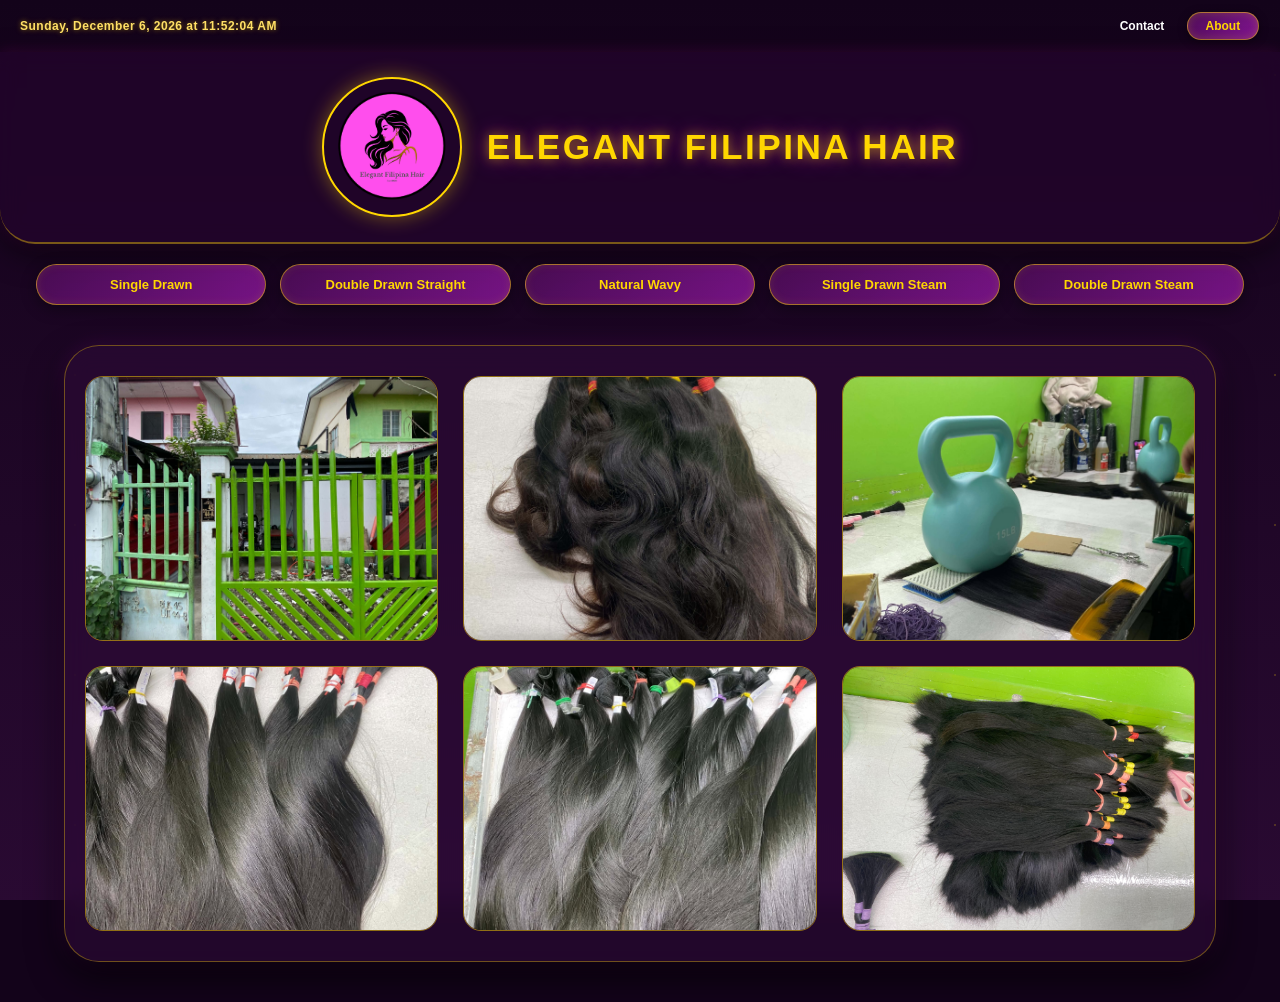
==== index.html @ 9aca4027 "Update index.html" ====
<!DOCTYPE html>
<html lang="en">
  <head>
    <meta charset="UTF-8" />
    <meta name="viewport" content="width=device-width, initial-scale=1.0" />
    <title>Elegant Filipina Hair</title>
    <link rel="stylesheet" href="styles.css" />
    <link rel="stylesheet" href="https://cdnjs.cloudflare.com/ajax/libs/font-awesome/6.4.0/css/all.min.css" />
    <style type="text/css" media="all">
      * {
        margin: 0;
        padding: 0;
        box-sizing: border-box;
        font-family: sans-serif;
      }

      body {
        min-height: 100vh;
        background-color: #13031a;
        background-image: 
          radial-gradient(circle, rgba(255, 215, 0, 0.2) 1px, transparent 1px),
          radial-gradient(circle, rgba(255, 223, 0, 0.15) 2px, transparent 2px),
          linear-gradient(to bottom, rgba(19, 3, 26, 0.75), rgba(45, 11, 54, 0.85)),
          url("https://media.istockphoto.com/id/1343345953/vector/gold-glitter-confetti-falling-abstract-golden-sparkle-rain-shiny-magic-dust-on-floor.jpg?s=612x612&w=0&k=20&c=NdK5evSVjkw7LlAyKGWYsuBdF-tOpAIpF3FejCgf05k=");
        background-size: 150px 150px, 250px 250px, 100% 100%, cover;
        background-position: 0 0, 0 0, center center, center center;
        background-repeat: repeat, repeat, no-repeat, no-repeat;
        background-attachment: fixed;
        animation: starfall 20s linear infinite;
        color: #ffffff;
      }

      @keyframes starfall {
        0% {
          background-position: 0 0, 0 0, center center, center center;
        }
        100% {
          background-position: 0 500px, 0 1000px, center center, center center;
        }
      }

      .topBar {
        display: flex;
        justify-content: space-between;
        align-items: center;
        padding: 12px 20px;
      }

      .topRightActions {
        display: flex;
        align-items: center;
        gap: 15px;
      }

      .time {
        font-family: sans-serif;
        font-size: 12px;
        color: #ffe066;
        font-weight: 600;
        letter-spacing: 0.5px;
        text-shadow: 0 0 5px rgba(255, 215, 0, 0.5);
      }

      .contact-btn {
        background: transparent;
        border: none;
        color: #ffffff;
        font-size: 12px;
        font-weight: 600;
        cursor: pointer;
        padding: 6px 8px;
        transition: color 0.3s ease, transform 0.2s ease;
      }

      .contact-btn:hover {
        color: #ffd700;
        transform: translateY(-1px);
      }

      .contact-btn:active {
        transform: scale(0.95);
      }

      .about-btn {
        background: linear-gradient(135deg, rgba(88, 14, 99, 0.85), rgba(168, 28, 186, 0.75));
        color: #ffd700;
        border: 1px solid rgba(255, 215, 0, 0.5);
        padding: 6px 18px;
        border-radius: 20px;
        font-size: 12px;
        font-weight: 600;
        cursor: pointer;
        backdrop-filter: blur(6px);
        -webkit-backdrop-filter: blur(6px);
        box-shadow: 0 2px 10px rgba(0, 0, 0, 0.4), inset 0 0 8px rgba(255, 215, 0, 0.2);
        transition: all 0.3s ease;
      }

      .about-btn:hover {
        background: linear-gradient(135deg, rgba(140, 20, 158, 0.95), rgba(212, 35, 232, 0.95));
        border-color: #ffe066;
        transform: translateY(-2px);
        box-shadow: 0 4px 15px rgba(255, 215, 0, 0.5);
      }

      .about-btn:active {
        transform: scale(0.95);
      }

      .headerCont {
        background: rgba(35, 5, 45, 0.75);
        backdrop-filter: blur(10px);
        -webkit-backdrop-filter: blur(10px);
        border-bottom: 2px solid rgba(255, 215, 0, 0.4);
        padding: 25px 20px;
        border-radius: 0px 0px 35px 35px;
        display: flex;
        flex-direction: row;
        align-items: center;
        justify-content: center;
        gap: 25px;
        box-shadow: 0 10px 30px rgba(0, 0, 0, 0.6), 0 0 15px rgba(212, 24, 181, 0.2);
      }

      .headerCont h1 {
        color: #ffd700;
        font-size: 2.2rem;
        letter-spacing: 2.5px;
        text-shadow: 0 0 12px rgba(255, 215, 0, 0.6), 0 0 25px rgba(237, 9, 250, 0.4);
      }

      .headerCont img {
        border-radius: 50%;
        width: 140px;
        height: 140px;
        object-fit: cover;
        flex-shrink: 0;
        border: 2px solid #ffd700;
        box-shadow: 0 0 20px rgba(255, 215, 0, 0.4);
      }

      .category {
        display: flex;
        flex-direction: row;
        justify-content: center;
        flex-wrap: wrap;
        padding: 20px 10px;
        gap: 14px;
      }

      .category p {
        color: #ffd700;
        border-radius: 25px;
        text-align: center;
        width: 18vw;
        min-width: 160px;
        font-size: 13px;
        font-weight: 600;
        padding: 12px 15px;
        background: linear-gradient(135deg, rgba(88, 14, 99, 0.75), rgba(168, 28, 186, 0.65));
        backdrop-filter: blur(8px);
        -webkit-backdrop-filter: blur(8px);
        border: 1px solid rgba(255, 215, 0, 0.5);
        box-shadow: 0 4px 15px rgba(0, 0, 0, 0.4), inset 0 0 10px rgba(255, 215, 0, 0.1);
        transition: all 0.3s ease;
        user-select: none;
      }

      .category p:hover {
        cursor: pointer;
        background: linear-gradient(135deg, rgba(140, 20, 158, 0.85), rgba(212, 35, 232, 0.85));
        border-color: #ffe066;
        transform: translateY(-3px);
        box-shadow: 0 6px 22px rgba(255, 215, 0, 0.5), 0 0 15px rgba(212, 24, 181, 0.5);
      }

      .category p:active {
        transform: scale(0.96);
      }

      .container {
        background: rgba(45, 10, 55, 0.6);
        backdrop-filter: blur(12px);
        -webkit-backdrop-filter: blur(12px);
        border: 1.5px solid rgba(255, 215, 0, 0.35);
        padding: 30px 20px;
        border-radius: 35px;
        margin: 20px auto 40px auto;
        width: 90%;
        max-width: 1200px;
        display: grid;
        grid-template-columns: repeat(auto-fit, minmax(280px, 1fr));
        gap: 25px;
        justify-items: center;
        box-shadow: 0 15px 35px rgba(0, 0, 0, 0.7), 0 0 20px rgba(168, 28, 186, 0.2);
      }

      .container img {
        border: 1.5px solid rgba(255, 215, 0, 0.5);
        width: 100%;
        height: 100%;
        aspect-ratio: 4 / 3;
        object-fit: cover;
        border-radius: 18px;
        cursor: pointer;
        transition: transform 0.3s ease, box-shadow 0.3s ease, border-color 0.3s ease;
      }

      .container img:hover {
        transform: scale(1.03);
        border-color: #ffd700;
        box-shadow: 0 8px 25px rgba(255, 215, 0, 0.4), 0 0 15px rgba(237, 9, 250, 0.3);
      }

      .modal-overlay {
        position: fixed;
        top: 0;
        left: 0;
        width: 100vw;
        height: 100vh;
        background-color: rgba(0, 0, 0, 0.85);
        display: flex;
        justify-content: center;
        align-items: center;
        opacity: 0;
        visibility: hidden;
        transition: opacity 0.3s ease, visibility 0.3s ease;
        z-index: 1000;
        backdrop-filter: blur(6px);
      }

      .modal-overlay.active {
        opacity: 1;
        visibility: visible;
      }

      .modal-image {
        max-width: 60vw;
        max-height: 60vh;
        aspect-ratio: 4 / 3;
        object-fit: cover;
        border-radius: 20px;
        border: 2px solid #ffd700;
        box-shadow: 0 0 30px rgba(255, 215, 0, 0.6), 0 0 50px rgba(237, 9, 250, 0.4);
        transform: scale(0.8);
        transition: transform 0.3s ease;
        display: none;
      }

      .modal-overlay.active .modal-image {
        transform: scale(1);
      }

      /* Horizontal Slider Container Styles */
      .modal-slider-wrapper {
        display: none;
        flex-direction: column;
        align-items: center;
        width: 85vw;
        max-width: 850px;
        position: relative;
      }

      .slider-title {
        color: #ffd700;
        font-size: 1.5rem;
        margin-bottom: 15px;
        text-shadow: 0 0 10px rgba(255, 215, 0, 0.5);
      }

      .slider-main {
        position: relative;
        width: 100%;
        display: flex;
        align-items: center;
        justify-content: center;
      }

      .slider-track-container {
        width: 100%;
        overflow: hidden;
        border-radius: 20px;
        border: 2px solid #ffd700;
        box-shadow: 0 0 30px rgba(255, 215, 0, 0.4), 0 0 50px rgba(237, 9, 250, 0.3);
        background: rgba(20, 5, 25, 0.9);
      }

      .slider-track {
        display: flex;
        transition: transform 0.4s ease-in-out;
      }

      .slider-slide {
        min-width: 100%;
        display: flex;
        justify-content: center;
        align-items: center;
        position: relative;
      }

      .slider-slide img {
        width: 100%;
        height: 55vh;
        max-height: 500px;
        object-fit: cover;
      }

      .no-images-msg {
        padding: 60px 20px;
        color: #ffe066;
        font-size: 16px;
        text-align: center;
        width: 100%;
      }

      .nav-btn {
        position: absolute;
        top: 50%;
        transform: translateY(-50%);
        background: rgba(45, 10, 55, 0.85);
        color: #ffd700;
        border: 1.5px solid #ffd700;
        width: 45px;
        height: 45px;
        border-radius: 50%;
        cursor: pointer;
        display: flex;
        align-items: center;
        justify-content: center;
        font-size: 18px;
        z-index: 10;
        box-shadow: 0 0 15px rgba(0, 0, 0, 0.6);
        transition: all 0.3s ease;
      }

      .nav-btn:hover {
        background: rgba(212, 35, 232, 0.9);
        color: #ffffff;
        scale: 1.1;
        box-shadow: 0 0 20px rgba(255, 215, 0, 0.6);
      }

      .nav-btn.prev {
        left: -22px;
      }

      .nav-btn.next {
        right: -22px;
      }

      .slider-pagination {
        display: flex;
        gap: 8px;
        margin-top: 15px;
      }

      .dot {
        width: 10px;
        height: 10px;
        border-radius: 50%;
        background: rgba(255, 255, 255, 0.3);
        border: 1px solid #ffd700;
        cursor: pointer;
        transition: all 0.3s ease;
      }

      .dot.active {
        background: #ffd700;
        width: 25px;
        border-radius: 10px;
        box-shadow: 0 0 8px #ffd700;
      }

      .modal-about-content {
        background: rgba(45, 10, 55, 0.9);
        border: 2px solid #ffd700;
        border-radius: 25px;
        padding: 35px 40px;
        max-width: 500px;
        width: 85%;
        text-align: center;
        color: #ffffff;
        box-shadow: 0 0 30px rgba(255, 215, 0, 0.6), 0 0 50px rgba(237, 9, 250, 0.4);
        display: none;
        backdrop-filter: blur(10px);
        transform: scale(0.9);
        transition: transform 0.3s ease;
      }

      .modal-overlay.active .modal-about-content {
        transform: scale(1);
      }

      .modal-about-content h2 {
        color: #ffd700;
        margin-bottom: 15px;
        letter-spacing: 1.5px;
      }

      .modal-about-content p {
        color: #f3e5f5;
        font-size: 15px;
        line-height: 1.6;
      }

      .modal-contact-content {
        background: rgba(45, 10, 55, 0.9);
        border: 2px solid #ffd700;
        border-radius: 25px;
        padding: 35px 40px;
        max-width: 450px;
        width: 85%;
        text-align: center;
        color: #ffffff;
        box-shadow: 0 0 30px rgba(255, 215, 0, 0.6), 0 0 50px rgba(237, 9, 250, 0.4);
        display: none;
        backdrop-filter: blur(10px);
        transform: scale(0.9);
        transition: transform 0.3s ease;
      }

      .modal-overlay.active .modal-contact-content {
        transform: scale(1);
      }

      .modal-contact-content h2 {
        color: #ffd700;
        margin-bottom: 25px;
        letter-spacing: 1.5px;
      }

      .contact-links {
        display: flex;
        flex-direction: column;
        gap: 18px;
      }

      .contact-links a {
        color: #ffffff;
        text-decoration: none;
        font-size: 16px;
        display: flex;
        align-items: center;
        justify-content: flex-start;
        gap: 15px;
        padding: 10px 15px;
        border-radius: 12px;
        transition: background-color 0.3s ease, color 0.3s ease;
      }

      .contact-links a:hover {
        background: rgba(255, 215, 0, 0.15);
        color: #ffd700;
      }

      .contact-links a i {
        font-size: 20px;
        width: 25px;
        text-align: center;
        color: #ffffff;
        transition: color 0.3s ease;
      }

      .contact-links a:hover i {
        color: #ffd700;
      }

      @media screen and (max-width: 768px) {
        .headerCont {
          flex-direction: column;
          text-align: center;
          gap: 12px;
          border-radius: 0 0 25px 25px;
        }
        .headerCont h1 {
          font-size: 1.6rem;
        }
        .headerCont img {
          width: 110px;
          height: 110px;
        }
        .category p {
          width: 42vw;
        }
        .container {
          width: 95%;
          padding: 18px;
          grid-template-columns: repeat(auto-fit, minmax(220px, 1fr));
          gap: 15px;
        }
        .modal-image {
          max-width: 80vw;
          max-height: 50vh;
        }
        .nav-btn.prev {
          left: 5px;
        }
        .nav-btn.next {
          right: 5px;
        }
        .slider-slide img {
          height: 45vh;
        }
      }

      @media screen and (max-width: 480px) {
        .topBar {
          flex-direction: column;
          gap: 8px;
        }
        .headerCont h1 {
          font-size: 1.3rem;
        }
        .category p {
          width: 90vw;
          font-size: 14px;
        }
        .container {
          grid-template-columns: 1fr;
        }
      }
    </style>
  </head>
  <body>
    <div>
      <div class="topBar">
        <p class="time" id="currentTime"></p>
        <div class="topRightActions">
          <button class="contact-btn" id="contactBtn">Contact</button>
          <button class="about-btn" id="aboutBtn">About</button>
        </div>
      </div>

      <div class="headerCont">
        <img src="logo.png" alt="Logo" />
        <h1 class="title">ELEGANT FILIPINA HAIR</h1>
      </div>

      <div>
        <div class="category">
          <p data-category="Single Drawn">Single Drawn</p>
          <p data-category="Double Drawn Straight">Double Drawn Straight</p>
          <p data-category="Natural Wavy">Natural Wavy</p>
          <p data-category="Single Drawn Steam">Single Drawn Steam</p>
          <p data-category="Double Drawn Steam">Double Drawn Steam</p>
        </div>
      </div>

      <div class="container">
        <img src="store.jpg" alt="Store Front" />
        <img src="hair1.jpg" alt="Hair Style 1" />
        <img src="hair2.jpg" alt="Hair Style 2" />
        <img src="hair3.jpg" alt="Hair Style 3" />
        <img src="hair4.jpg" alt="Hair Style 4" />
        <img src="hair5.jpg" alt="Hair Style 5" />
      </div>
    </div>

    <div class="modal-overlay" id="customModal">
      <img src="" alt="Enlarged view" class="modal-image" id="modalImg" />

      <!-- Horizontal Image Slider -->
      <div class="modal-slider-wrapper" id="sliderWrapper">
        <h3 class="slider-title" id="sliderTitle">Category Name</h3>
        <div class="slider-main">
          <button class="nav-btn prev" id="prevBtn"><i class="fa-solid fa-chevron-left"></i></button>
          <div class="slider-track-container">
            <div class="slider-track" id="sliderTrack"></div>
          </div>
          <button class="nav-btn next" id="nextBtn"><i class="fa-solid fa-chevron-right"></i></button>
        </div>
        <div class="slider-pagination" id="sliderPagination"></div>
      </div>

      <div class="modal-about-content" id="aboutModalContent">
        <h2>About Us</h2>
        <p>We are one of the high-quality suppliers of human hair. Specializing in hair wefting, Hair Bundle Processing, etc. (Website still under development!)</p>
      </div>

      <div class="modal-contact-content" id="contactModalContent">
        <h2>Contact Us</h2>
        <div class="contact-links">
          <a href="#" id="phoneLink"><i class="fa-solid fa-phone"></i>+63 955 025 9861</a>
          <a href="https://www.facebook.com/profile.php?id=61591508234730"><i class="fa-brands fa-facebook"></i>Facebook</a>
          <a href="https://www.instagram.com/filipinahair/"><i class="fa-brands fa-instagram"></i>Instagram</a>
          <a href="#"><i class="fa-brands fa-whatsapp"></i>WhatsApp</a>
        </div>
      </div>
    </div>

    <script>
      function showTime() {
        const now = new Date();
        document.getElementById('currentTime').innerHTML = now.toLocaleString('en-US', {
          timeZone: 'Asia/Manila',
          dateStyle: 'full',
          timeStyle: 'medium'
        });
      }
      showTime();
      setInterval(showTime, 1000);

      // =========================================================
      // ADD YOUR IMAGE URLS OR PATHS IN THESE ARRAYS WHEN READY:
      // Example:
      // "Single Drawn": ["image1.jpg", "image2.jpg", "image3.jpg"],
      // =========================================================
      const categoryGallery = {
        "Single Drawn": [
          "wefted1.png"
        ],
        "Double Drawn Straight": [
          // Add up to 10 image paths here
        ],
        "Natural Wavy": [
          // Add up to 10 image paths here
        ],
        "Single Drawn Steam": [
          // Add up to 10 image paths here
        ],
        "Double Drawn Steam": [
          // Add up to 10 image paths here
        ]
      };

      let currentSlideIndex = 0;
      let totalSlides = 0;

      const galleryImages = document.querySelectorAll('.container img');
      const categoryButtons = document.querySelectorAll('.category p');
      const aboutBtn = document.getElementById('aboutBtn');
      const contactBtn = document.getElementById('contactBtn');
      
      const customModal = document.getElementById('customModal');
      const modalImg = document.getElementById('modalImg');
      const sliderWrapper = document.getElementById('sliderWrapper');
      const sliderTrack = document.getElementById('sliderTrack');
      const sliderTitle = document.getElementById('sliderTitle');
      const sliderPagination = document.getElementById('sliderPagination');
      const prevBtn = document.getElementById('prevBtn');
      const nextBtn = document.getElementById('nextBtn');
      const aboutModalContent = document.getElementById('aboutModalContent');
      const contactModalContent = document.getElementById('contactModalContent');

      function hideAllModalViews() {
        modalImg.style.display = 'none';
        sliderWrapper.style.display = 'none';
        aboutModalContent.style.display = 'none';
        contactModalContent.style.display = 'none';
      }

      // Category Click -> Open Horizontal Slider
      categoryButtons.forEach((btn) => {
        btn.addEventListener('click', () => {
          const categoryName = btn.getAttribute('data-category') || btn.textContent.trim();
          const images = categoryGallery[categoryName] || [];

          hideAllModalViews();
          sliderTitle.textContent = categoryName;
          
          sliderTrack.innerHTML = '';
          sliderPagination.innerHTML = '';
          currentSlideIndex = 0;
          totalSlides = images.length;

          if (totalSlides === 0) {
            // Hide navigation buttons if there are no images
            prevBtn.style.display = 'none';
            nextBtn.style.display = 'none';
            sliderTrack.innerHTML = `<div class="no-images-msg">No images added to this category yet.</div>`;
          } else {
            // Show navigation buttons
            prevBtn.style.display = 'flex';
            nextBtn.style.display = 'flex';

            images.forEach((imgSrc, index) => {
              const slide = document.createElement('div');
              slide.className = 'slider-slide';
              slide.innerHTML = `<img src="${imgSrc}" alt="${categoryName} Image ${index + 1}" />`;
              sliderTrack.appendChild(slide);

              const dot = document.createElement('span');
              dot.className = `dot ${index === 0 ? 'active' : ''}`;
              dot.addEventListener('click', () => goToSlide(index));
              sliderPagination.appendChild(dot);
            });
          }

          updateSlidePosition();
          sliderWrapper.style.display = 'flex';
          customModal.classList.add('active');
        });
      });

      function updateSlidePosition() {
        if (totalSlides > 0) {
          sliderTrack.style.transform = `translateX(-${currentSlideIndex * 100}%)`;
          const dots = sliderPagination.querySelectorAll('.dot');
          dots.forEach((dot, index) => {
            dot.classList.toggle('active', index === currentSlideIndex);
          });
        } else {
          sliderTrack.style.transform = 'none';
        }
      }

      function goToSlide(index) {
        currentSlideIndex = index;
        updateSlidePosition();
      }

      prevBtn.addEventListener('click', (e) => {
        e.stopPropagation();
        if (totalSlides <= 1) return;
        currentSlideIndex = (currentSlideIndex - 1 + totalSlides) % totalSlides;
        updateSlidePosition();
      });

      nextBtn.addEventListener('click', (e) => {
        e.stopPropagation();
        if (totalSlides <= 1) return;
        currentSlideIndex = (currentSlideIndex + 1) % totalSlides;
        updateSlidePosition();
      });

      // Gallery Standalone Images Click
      galleryImages.forEach((img) => {
        img.addEventListener('click', () => {
          hideAllModalViews();
          modalImg.style.display = 'block';
          modalImg.src = img.src;
          modalImg.alt = img.alt;
          customModal.classList.add('active');
        });
      });

      // Navigation Header Buttons
      aboutBtn.addEventListener('click', () => {
        hideAllModalViews();
        aboutModalContent.style.display = 'block';
        customModal.classList.add('active');
      });

      contactBtn.addEventListener('click', () => {
        hideAllModalViews();
        contactModalContent.style.display = 'block';
        customModal.classList.add('active');
      });

      // Close modal on outer overlay click
      customModal.addEventListener('click', (e) => {
        if (e.target === customModal) {
          customModal.classList.remove('active');
        }
      });

      // Keyboard Controls (Esc to close, Left/Right arrows to scroll)
      document.addEventListener('keydown', (e) => {
        if (!customModal.classList.contains('active')) return;

        if (e.key === 'Escape') {
          customModal.classList.remove('active');
        } else if (sliderWrapper.style.display === 'flex' && totalSlides > 1) {
          if (e.key === 'ArrowLeft') {
            currentSlideIndex = (currentSlideIndex - 1 + totalSlides) % totalSlides;
            updateSlidePosition();
          } else if (e.key === 'ArrowRight') {
            currentSlideIndex = (currentSlideIndex + 1) % totalSlides;
            updateSlidePosition();
          }
        }
      });

      // Copy-to-Clipboard functionality
      const phoneLink = document.getElementById('phoneLink');
      if (phoneLink) {
        phoneLink.addEventListener('click', (e) => {
          e.preventDefault();
          const phoneNumber = '+63 955 025 9861';
          
          navigator.clipboard.writeText(phoneNumber).then(() => {
            const icon = phoneLink.querySelector('i');
            const originalIconClass = icon.className;
            icon.className = 'fa-solid fa-check';
            
            let feedback = phoneLink.querySelector('.copy-feedback');
            if (!feedback) {
              feedback = document.createElement('span');
              feedback.className = 'copy-feedback';
              feedback.style.marginLeft = 'auto';
              feedback.style.fontSize = '12px';
              feedback.style.color = '#ffd700';
              feedback.textContent = 'Copied!';
              phoneLink.appendChild(feedback);
            }
            
            setTimeout(() => {
              icon.className = originalIconClass;
              if (feedback) {
                feedback.remove();
              }
            }, 2000);
          }).catch(err => {
            console.error('Failed to copy text: ', err);
          });
        });
      }
    </script>
  </body>
</html>
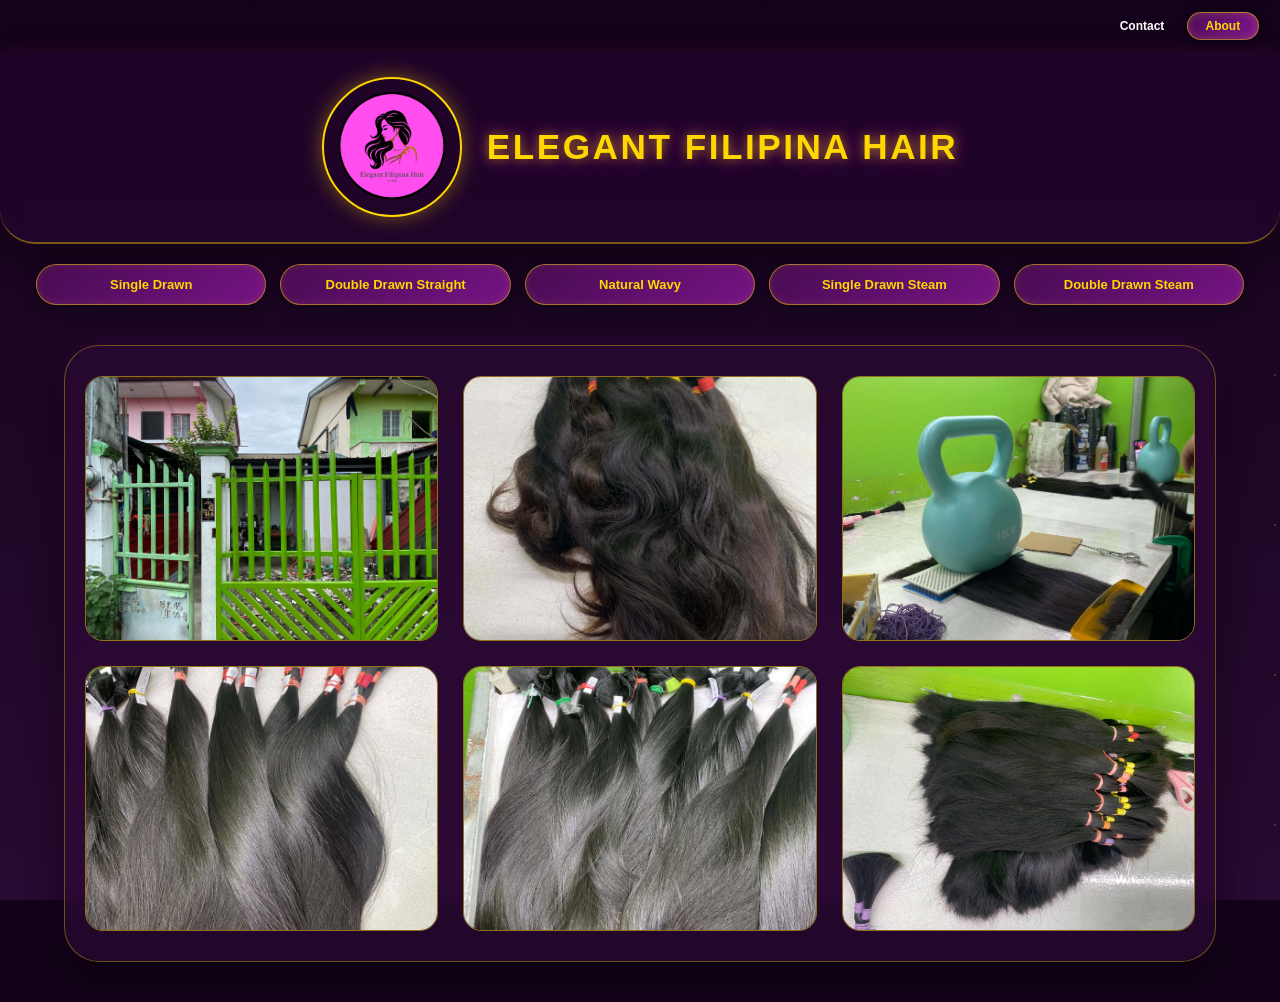
==== commit 2b8dbb52: "Update index.html" ====
--- a/index.html
+++ b/index.html
@@ -559,7 +559,6 @@
     <div class="modal-overlay" id="customModal">
       <img src="" alt="Enlarged view" class="modal-image" id="modalImg" />
 
-      <!-- Horizontal Image Slider -->
       <div class="modal-slider-wrapper" id="sliderWrapper">
         <h3 class="slider-title" id="sliderTitle">Category Name</h3>
         <div class="slider-main">
@@ -588,223 +587,6 @@
       </div>
     </div>
 
-    <script>
-      function showTime() {
-        const now = new Date();
-        document.getElementById('currentTime').innerHTML = now.toLocaleString('en-US', {
-          timeZone: 'Asia/Manila',
-          dateStyle: 'full',
-          timeStyle: 'medium'
-        });
-      }
-      showTime();
-      setInterval(showTime, 1000);
-
-      // =========================================================
-      // ADD YOUR IMAGE URLS OR PATHS IN THESE ARRAYS WHEN READY:
-      // Example:
-      // "Single Drawn": ["image1.jpg", "image2.jpg", "image3.jpg"],
-      // =========================================================
-      const categoryGallery = {
-        "Single Drawn": [
-          "wefted1.png"
-        ],
-        "Double Drawn Straight": [
-          // Add up to 10 image paths here
-        ],
-        "Natural Wavy": [
-          // Add up to 10 image paths here
-        ],
-        "Single Drawn Steam": [
-          // Add up to 10 image paths here
-        ],
-        "Double Drawn Steam": [
-          // Add up to 10 image paths here
-        ]
-      };
-
-      let currentSlideIndex = 0;
-      let totalSlides = 0;
-
-      const galleryImages = document.querySelectorAll('.container img');
-      const categoryButtons = document.querySelectorAll('.category p');
-      const aboutBtn = document.getElementById('aboutBtn');
-      const contactBtn = document.getElementById('contactBtn');
-      
-      const customModal = document.getElementById('customModal');
-      const modalImg = document.getElementById('modalImg');
-      const sliderWrapper = document.getElementById('sliderWrapper');
-      const sliderTrack = document.getElementById('sliderTrack');
-      const sliderTitle = document.getElementById('sliderTitle');
-      const sliderPagination = document.getElementById('sliderPagination');
-      const prevBtn = document.getElementById('prevBtn');
-      const nextBtn = document.getElementById('nextBtn');
-      const aboutModalContent = document.getElementById('aboutModalContent');
-      const contactModalContent = document.getElementById('contactModalContent');
-
-      function hideAllModalViews() {
-        modalImg.style.display = 'none';
-        sliderWrapper.style.display = 'none';
-        aboutModalContent.style.display = 'none';
-        contactModalContent.style.display = 'none';
-      }
-
-      // Category Click -> Open Horizontal Slider
-      categoryButtons.forEach((btn) => {
-        btn.addEventListener('click', () => {
-          const categoryName = btn.getAttribute('data-category') || btn.textContent.trim();
-          const images = categoryGallery[categoryName] || [];
-
-          hideAllModalViews();
-          sliderTitle.textContent = categoryName;
-          
-          sliderTrack.innerHTML = '';
-          sliderPagination.innerHTML = '';
-          currentSlideIndex = 0;
-          totalSlides = images.length;
-
-          if (totalSlides === 0) {
-            // Hide navigation buttons if there are no images
-            prevBtn.style.display = 'none';
-            nextBtn.style.display = 'none';
-            sliderTrack.innerHTML = `<div class="no-images-msg">No images added to this category yet.</div>`;
-          } else {
-            // Show navigation buttons
-            prevBtn.style.display = 'flex';
-            nextBtn.style.display = 'flex';
-
-            images.forEach((imgSrc, index) => {
-              const slide = document.createElement('div');
-              slide.className = 'slider-slide';
-              slide.innerHTML = `<img src="${imgSrc}" alt="${categoryName} Image ${index + 1}" />`;
-              sliderTrack.appendChild(slide);
-
-              const dot = document.createElement('span');
-              dot.className = `dot ${index === 0 ? 'active' : ''}`;
-              dot.addEventListener('click', () => goToSlide(index));
-              sliderPagination.appendChild(dot);
-            });
-          }
-
-          updateSlidePosition();
-          sliderWrapper.style.display = 'flex';
-          customModal.classList.add('active');
-        });
-      });
-
-      function updateSlidePosition() {
-        if (totalSlides > 0) {
-          sliderTrack.style.transform = `translateX(-${currentSlideIndex * 100}%)`;
-          const dots = sliderPagination.querySelectorAll('.dot');
-          dots.forEach((dot, index) => {
-            dot.classList.toggle('active', index === currentSlideIndex);
-          });
-        } else {
-          sliderTrack.style.transform = 'none';
-        }
-      }
-
-      function goToSlide(index) {
-        currentSlideIndex = index;
-        updateSlidePosition();
-      }
-
-      prevBtn.addEventListener('click', (e) => {
-        e.stopPropagation();
-        if (totalSlides <= 1) return;
-        currentSlideIndex = (currentSlideIndex - 1 + totalSlides) % totalSlides;
-        updateSlidePosition();
-      });
-
-      nextBtn.addEventListener('click', (e) => {
-        e.stopPropagation();
-        if (totalSlides <= 1) return;
-        currentSlideIndex = (currentSlideIndex + 1) % totalSlides;
-        updateSlidePosition();
-      });
-
-      // Gallery Standalone Images Click
-      galleryImages.forEach((img) => {
-        img.addEventListener('click', () => {
-          hideAllModalViews();
-          modalImg.style.display = 'block';
-          modalImg.src = img.src;
-          modalImg.alt = img.alt;
-          customModal.classList.add('active');
-        });
-      });
-
-      // Navigation Header Buttons
-      aboutBtn.addEventListener('click', () => {
-        hideAllModalViews();
-        aboutModalContent.style.display = 'block';
-        customModal.classList.add('active');
-      });
-
-      contactBtn.addEventListener('click', () => {
-        hideAllModalViews();
-        contactModalContent.style.display = 'block';
-        customModal.classList.add('active');
-      });
-
-      // Close modal on outer overlay click
-      customModal.addEventListener('click', (e) => {
-        if (e.target === customModal) {
-          customModal.classList.remove('active');
-        }
-      });
-
-      // Keyboard Controls (Esc to close, Left/Right arrows to scroll)
-      document.addEventListener('keydown', (e) => {
-        if (!customModal.classList.contains('active')) return;
-
-        if (e.key === 'Escape') {
-          customModal.classList.remove('active');
-        } else if (sliderWrapper.style.display === 'flex' && totalSlides > 1) {
-          if (e.key === 'ArrowLeft') {
-            currentSlideIndex = (currentSlideIndex - 1 + totalSlides) % totalSlides;
-            updateSlidePosition();
-          } else if (e.key === 'ArrowRight') {
-            currentSlideIndex = (currentSlideIndex + 1) % totalSlides;
-            updateSlidePosition();
-          }
-        }
-      });
-
-      // Copy-to-Clipboard functionality
-      const phoneLink = document.getElementById('phoneLink');
-      if (phoneLink) {
-        phoneLink.addEventListener('click', (e) => {
-          e.preventDefault();
-          const phoneNumber = '+63 955 025 9861';
-          
-          navigator.clipboard.writeText(phoneNumber).then(() => {
-            const icon = phoneLink.querySelector('i');
-            const originalIconClass = icon.className;
-            icon.className = 'fa-solid fa-check';
-            
-            let feedback = phoneLink.querySelector('.copy-feedback');
-            if (!feedback) {
-              feedback = document.createElement('span');
-              feedback.className = 'copy-feedback';
-              feedback.style.marginLeft = 'auto';
-              feedback.style.fontSize = '12px';
-              feedback.style.color = '#ffd700';
-              feedback.textContent = 'Copied!';
-              phoneLink.appendChild(feedback);
-            }
-            
-            setTimeout(() => {
-              icon.className = originalIconClass;
-              if (feedback) {
-                feedback.remove();
-              }
-            }, 2000);
-          }).catch(err => {
-            console.error('Failed to copy text: ', err);
-          });
-        });
-      }
-    </script>
+    <script src="jScript.js">
   </body>
 </html>
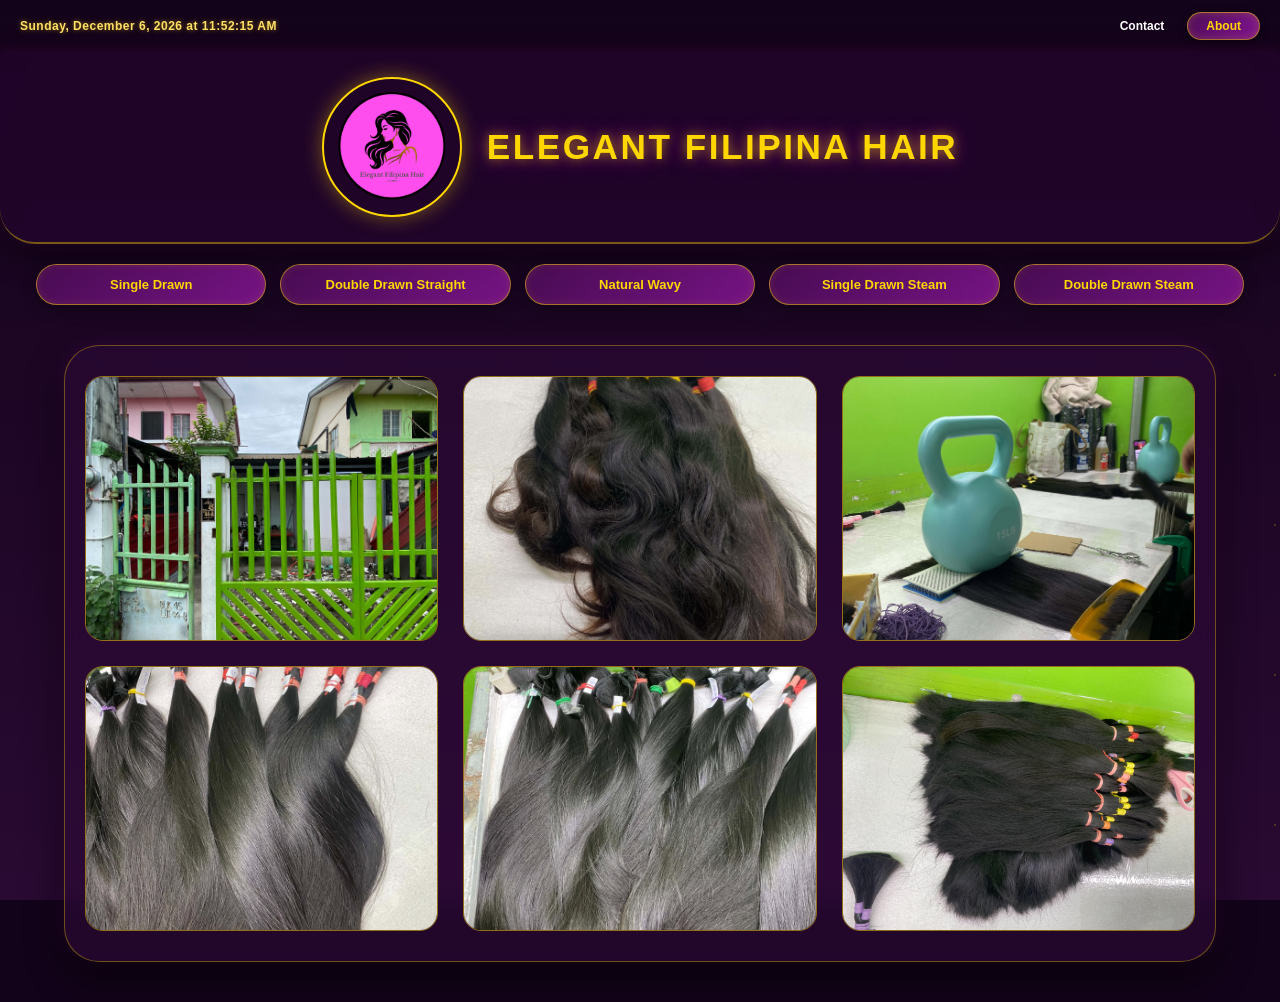
==== commit d89295b8: "Update index.html" ====
--- a/index.html
+++ b/index.html
@@ -586,7 +586,6 @@
         </div>
       </div>
     </div>
-
-    <script src="jScript.js">
+    <script src="jScript.js" ></script>
   </body>
 </html>
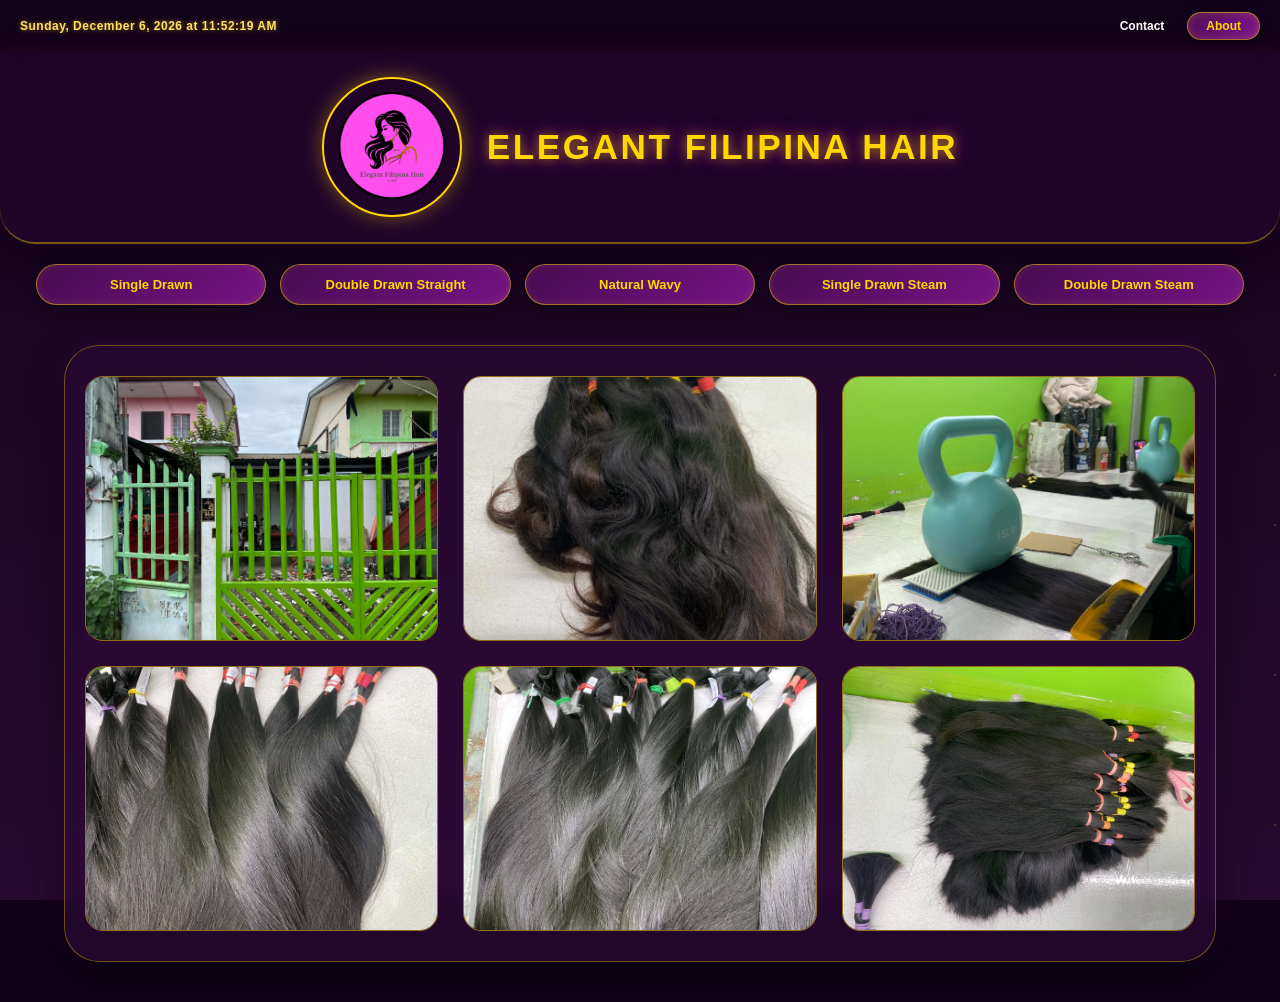
==== commit ff2a9280: "Fix HTML formatting and add missing newline" ====
--- a/index.html
+++ b/index.html
@@ -559,6 +559,7 @@
     <div class="modal-overlay" id="customModal">
       <img src="" alt="Enlarged view" class="modal-image" id="modalImg" />
 
+      <!-- Horizontal Image Slider -->
       <div class="modal-slider-wrapper" id="sliderWrapper">
         <h3 class="slider-title" id="sliderTitle">Category Name</h3>
         <div class="slider-main">
@@ -586,6 +587,7 @@
         </div>
       </div>
     </div>
-    <script src="jScript.js" ></script>
+
+    <script src="jScript.js"></script>
   </body>
 </html>
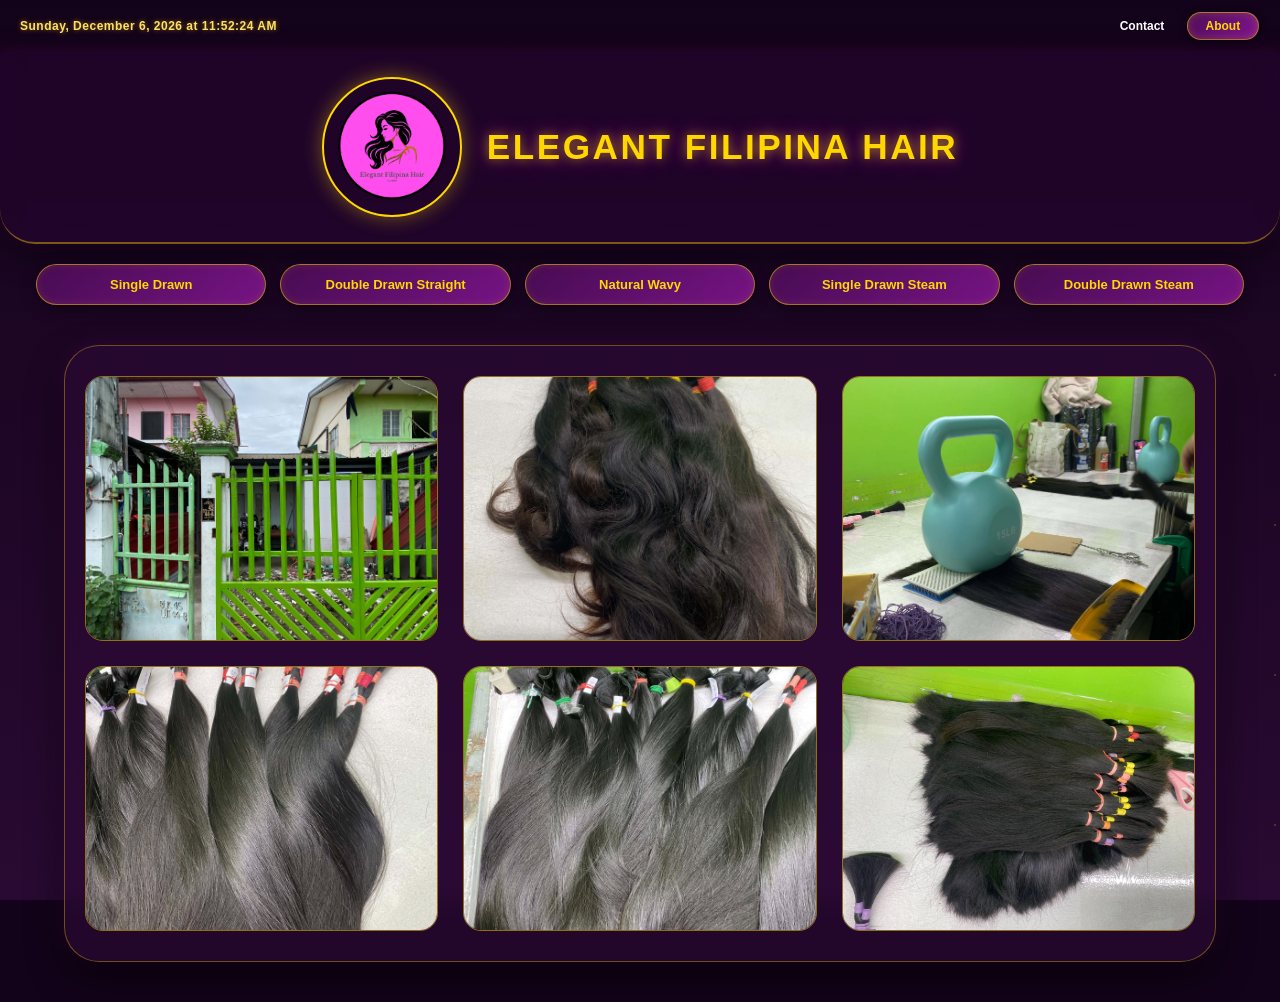
==== commit 6918dcef: "Update About Us section with founder names Added founder names to the About Us section." ====
--- a/index.html
+++ b/index.html
@@ -574,7 +574,7 @@
 
       <div class="modal-about-content" id="aboutModalContent">
         <h2>About Us</h2>
-        <p>We are one of the high-quality suppliers of human hair. Specializing in hair wefting, Hair Bundle Processing, etc. (Website still under development!)</p>
+        <p>We are one of the high-quality suppliers of human hair. Specializing in hair wefting, Hair Bundle Processing, etc. (Website still under development!)<br><br>Founded by: <em>Rhon Padilla & Mhay Padilla</em></p>
       </div>
 
       <div class="modal-contact-content" id="contactModalContent">
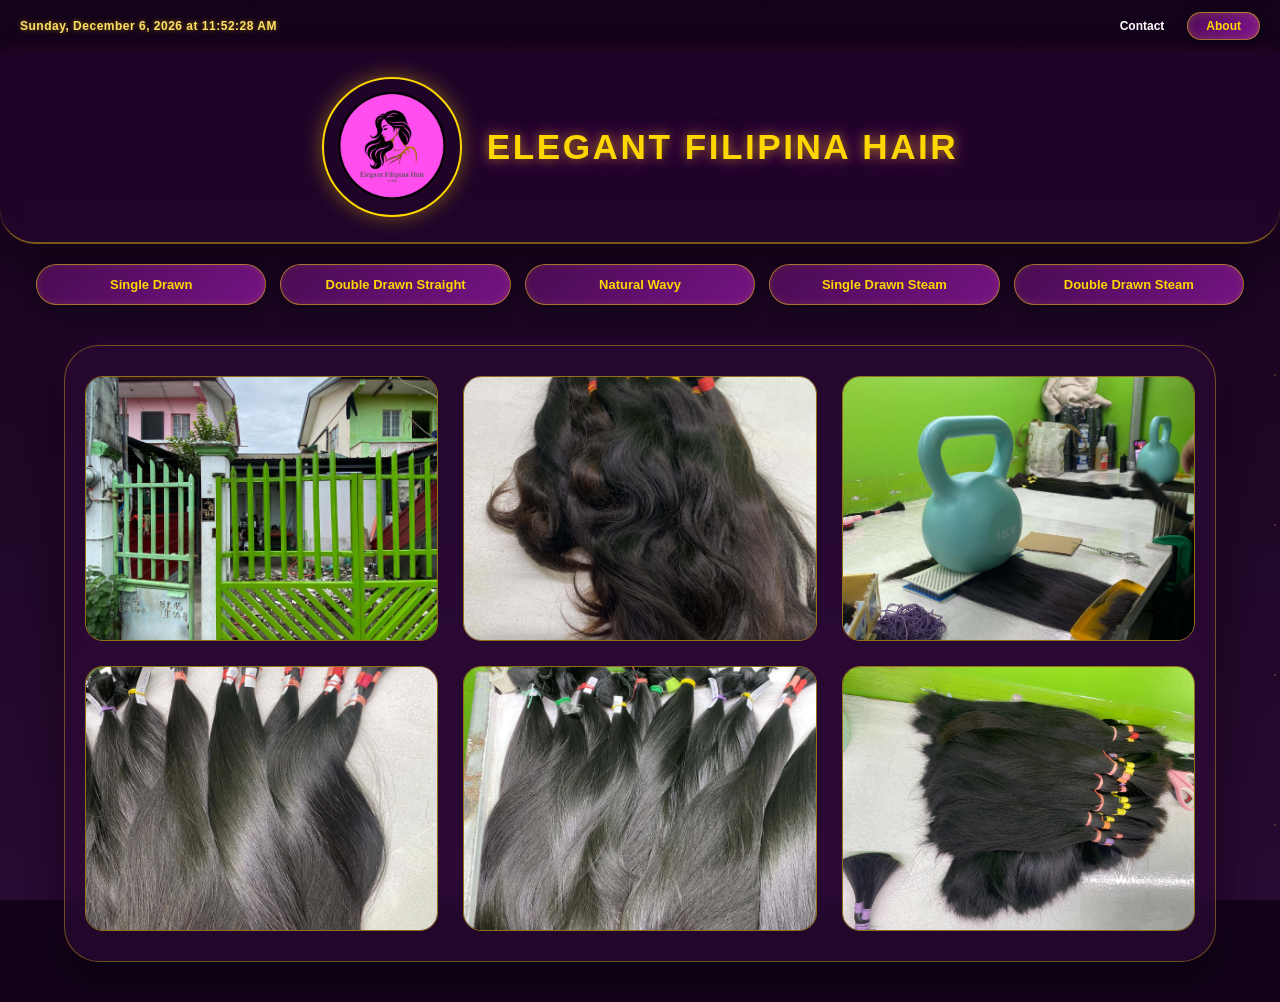
==== commit 5d499415: "Update WhatsApp link in contact section" ====
--- a/index.html
+++ b/index.html
@@ -583,7 +583,7 @@
           <a href="#" id="phoneLink"><i class="fa-solid fa-phone"></i>+63 955 025 9861</a>
           <a href="https://www.facebook.com/profile.php?id=61591508234730"><i class="fa-brands fa-facebook"></i>Facebook</a>
           <a href="https://www.instagram.com/filipinahair/"><i class="fa-brands fa-instagram"></i>Instagram</a>
-          <a href="#"><i class="fa-brands fa-whatsapp"></i>WhatsApp</a>
+          <a href="https://wa.me/639550259861"><i class="fa-brands fa-whatsapp"></i>WhatsApp</a>
         </div>
       </div>
     </div>
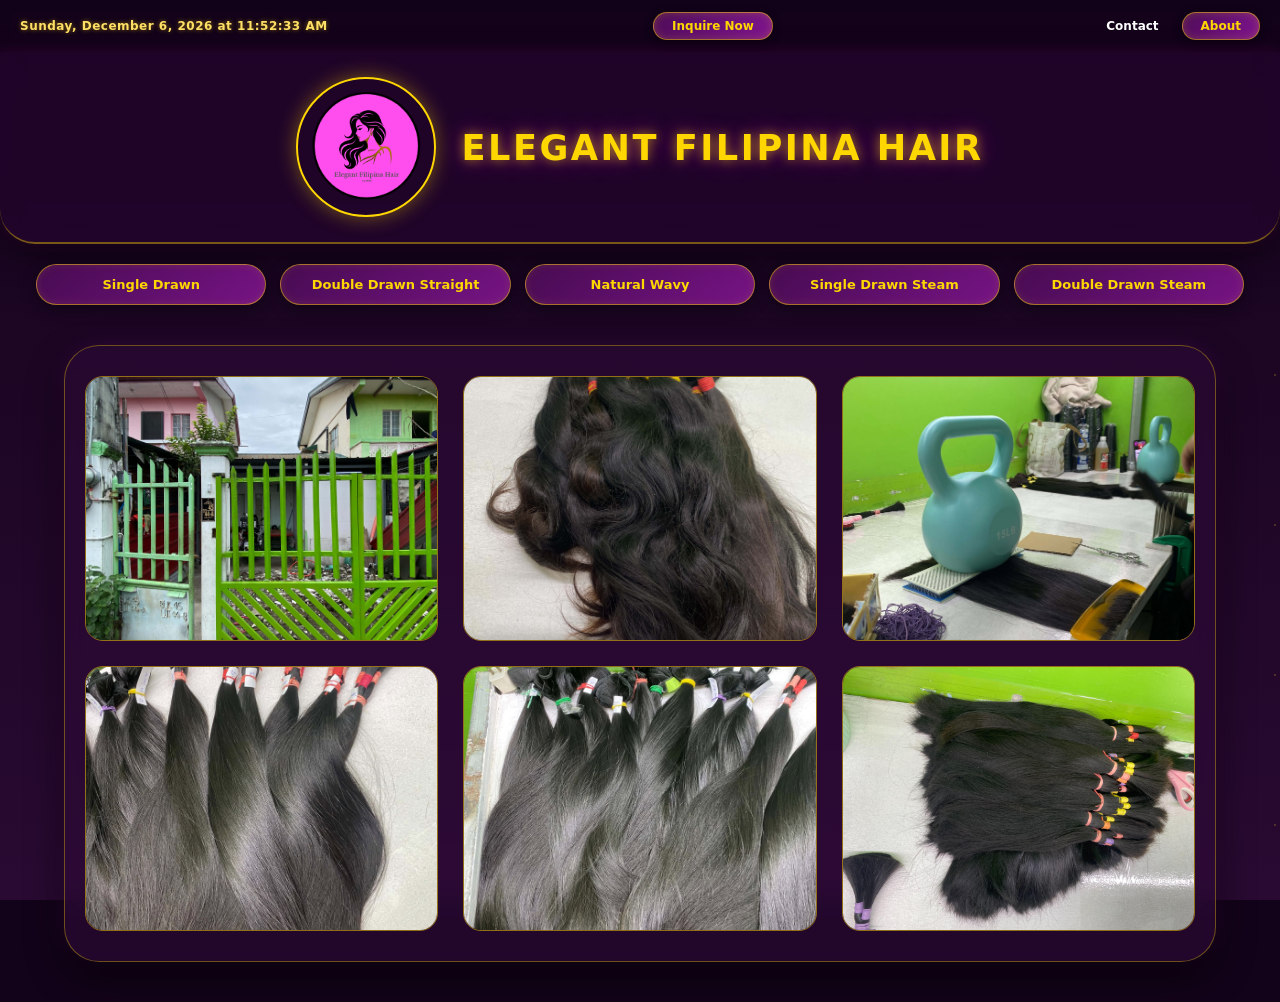
==== commit d416fb3b: "Refactor HTML and improve styles and functionality Refactor HTML structure and styles for better rea" ====
--- a/index.html
+++ b/index.html
@@ -5,13 +5,20 @@
     <meta name="viewport" content="width=device-width, initial-scale=1.0" />
     <title>Elegant Filipina Hair</title>
     <link rel="stylesheet" href="styles.css" />
-    <link rel="stylesheet" href="https://cdnjs.cloudflare.com/ajax/libs/font-awesome/6.4.0/css/all.min.css" />
+    <link
+      rel="stylesheet"
+      href="https://cdnjs.cloudflare.com/ajax/libs/font-awesome/6.4.0/css/all.min.css"
+    />
     <style type="text/css" media="all">
+      html {
+        scroll-behavior: smooth;
+      }
+
       * {
         margin: 0;
         padding: 0;
         box-sizing: border-box;
-        font-family: sans-serif;
+        font-family: system-ui, -apple-system, BlinkMacSystemFont, 'Segoe UI', Roboto, Oxygen, Ubuntu, Cantarell, sans-serif;
       }
 
       body {
@@ -44,6 +51,8 @@
         justify-content: space-between;
         align-items: center;
         padding: 12px 20px;
+        background: rgba(19, 3, 26, 0.4);
+        backdrop-filter: blur(5px);
       }
 
       .topRightActions {
@@ -53,7 +62,6 @@
       }
 
       .time {
-        font-family: sans-serif;
         font-size: 12px;
         color: #ffe066;
         font-weight: 600;
@@ -81,6 +89,7 @@
         transform: scale(0.95);
       }
 
+      .inquire-btn,
       .about-btn {
         background: linear-gradient(135deg, rgba(88, 14, 99, 0.85), rgba(168, 28, 186, 0.75));
         color: #ffd700;
@@ -96,6 +105,7 @@
         transition: all 0.3s ease;
       }
 
+      .inquire-btn:hover,
       .about-btn:hover {
         background: linear-gradient(135deg, rgba(140, 20, 158, 0.95), rgba(212, 35, 232, 0.95));
         border-color: #ffe066;
@@ -103,6 +113,7 @@
         box-shadow: 0 4px 15px rgba(255, 215, 0, 0.5);
       }
 
+      .inquire-btn:active,
       .about-btn:active {
         transform: scale(0.95);
       }
@@ -251,7 +262,6 @@
         transform: scale(1);
       }
 
-      /* Horizontal Slider Container Styles */
       .modal-slider-wrapper {
         display: none;
         flex-direction: column;
@@ -371,8 +381,10 @@
         box-shadow: 0 0 8px #ffd700;
       }
 
-      .modal-about-content {
-        background: rgba(45, 10, 55, 0.9);
+      .modal-about-content,
+      .modal-contact-content,
+      .modal-thankyou-content {
+        background: rgba(45, 10, 55, 0.95);
         border: 2px solid #ffd700;
         border-radius: 25px;
         padding: 35px 40px;
@@ -387,46 +399,50 @@
         transition: transform 0.3s ease;
       }
 
-      .modal-overlay.active .modal-about-content {
+      .modal-overlay.active .modal-about-content,
+      .modal-overlay.active .modal-contact-content,
+      .modal-overlay.active .modal-thankyou-content {
         transform: scale(1);
       }
 
-      .modal-about-content h2 {
-        color: #ffd700;
-        margin-bottom: 15px;
+      .modal-about-content h2,
+      .modal-contact-content h2,
+      .modal-thankyou-content h2 {
+        color: #ffd700;
+        margin-bottom: 20px;
         letter-spacing: 1.5px;
       }
 
-      .modal-about-content p {
+      .modal-about-content p,
+      .modal-thankyou-content p {
         color: #f3e5f5;
         font-size: 15px;
         line-height: 1.6;
       }
 
-      .modal-contact-content {
-        background: rgba(45, 10, 55, 0.9);
-        border: 2px solid #ffd700;
-        border-radius: 25px;
-        padding: 35px 40px;
-        max-width: 450px;
-        width: 85%;
-        text-align: center;
-        color: #ffffff;
-        box-shadow: 0 0 30px rgba(255, 215, 0, 0.6), 0 0 50px rgba(237, 9, 250, 0.4);
-        display: none;
-        backdrop-filter: blur(10px);
-        transform: scale(0.9);
-        transition: transform 0.3s ease;
-      }
-
-      .modal-overlay.active .modal-contact-content {
-        transform: scale(1);
-      }
-
-      .modal-contact-content h2 {
-        color: #ffd700;
-        margin-bottom: 25px;
-        letter-spacing: 1.5px;
+      .modal-thankyou-content i {
+        font-size: 45px;
+        color: #ffd700;
+        margin-bottom: 15px;
+        text-shadow: 0 0 15px rgba(255, 215, 0, 0.6);
+      }
+
+      .modal-thankyou-content button {
+        margin-top: 20px;
+        background: linear-gradient(135deg, rgba(88, 14, 99, 0.85), rgba(168, 28, 186, 0.75));
+        color: #ffd700;
+        border: 1px solid rgba(255, 215, 0, 0.5);
+        padding: 8px 25px;
+        border-radius: 20px;
+        font-size: 13px;
+        font-weight: 600;
+        cursor: pointer;
+        transition: all 0.3s ease;
+      }
+
+      .modal-thankyou-content button:hover {
+        background: linear-gradient(135deg, rgba(140, 20, 158, 0.95), rgba(212, 35, 232, 0.95));
+        border-color: #ffe066;
       }
 
       .contact-links {
@@ -465,6 +481,104 @@
         color: #ffd700;
       }
 
+      .orderCont {
+        display: none;
+        background: rgba(45, 10, 55, 0.95);
+        border: 2px solid #ffd700;
+        border-radius: 25px;
+        padding: 30px;
+        max-width: 650px;
+        width: 90%;
+        margin: 20px auto 50px auto;
+        box-shadow: 0 0 30px rgba(255, 215, 0, 0.5), 0 0 50px rgba(237, 9, 250, 0.3);
+        backdrop-filter: blur(10px);
+        gap: 20px;
+        flex-direction: column;
+      }
+
+      .orderCont h2 {
+        color: #ffd700;
+        text-align: center;
+        margin-bottom: 10px;
+        letter-spacing: 1.5px;
+        font-size: 1.5rem;
+      }
+
+      .order-form-body {
+        display: flex;
+        gap: 20px;
+      }
+
+      .textDiv {
+        flex: 1;
+        display: flex;
+      }
+
+      .textDiv textarea {
+        width: 100%;
+        height: 100%;
+        min-height: 210px;
+        background: rgba(20, 3, 26, 0.6);
+        border: 1px solid rgba(255, 215, 0, 0.4);
+        border-radius: 12px;
+        padding: 12px;
+        color: #ffffff;
+        font-size: 14px;
+        resize: none;
+        outline: none;
+        transition: border-color 0.3s ease, box-shadow 0.3s ease;
+      }
+
+      .infoCont {
+        flex: 1;
+        display: flex;
+        flex-direction: column;
+        gap: 10px;
+      }
+
+      .infoCont input,
+      .textDiv textarea {
+        background: rgba(20, 3, 26, 0.6);
+        border: 1px solid rgba(255, 215, 0, 0.4);
+        border-radius: 10px;
+        padding: 10px 14px;
+        color: #ffffff;
+        font-size: 13px;
+        outline: none;
+        transition: border-color 0.3s ease, box-shadow 0.3s ease;
+      }
+
+      .infoCont input::placeholder,
+      .textDiv textarea::placeholder {
+        color: rgba(255, 255, 255, 0.5);
+      }
+
+      .infoCont input:focus,
+      .textDiv textarea:focus {
+        border-color: #ffd700;
+        box-shadow: 0 0 10px rgba(255, 215, 0, 0.4);
+      }
+
+      .sendButton {
+        height: 40px;
+        width: 100%;
+        background: linear-gradient(135deg, rgba(88, 14, 99, 0.85), rgba(168, 28, 186, 0.75));
+        color: #ffd700;
+        border: 1px solid rgba(255, 215, 0, 0.5);
+        border-radius: 20px;
+        font-size: 13px;
+        font-weight: 600;
+        cursor: pointer;
+        margin-top: 5px;
+        transition: all 0.3s ease;
+      }
+
+      .sendButton:hover {
+        background: linear-gradient(135deg, rgba(140, 20, 158, 0.95), rgba(212, 35, 232, 0.95));
+        border-color: #ffe066;
+        box-shadow: 0 4px 15px rgba(255, 215, 0, 0.5);
+      }
+
       @media screen and (max-width: 768px) {
         .headerCont {
           flex-direction: column;
@@ -501,6 +615,9 @@
         .slider-slide img {
           height: 45vh;
         }
+        .order-form-body {
+          flex-direction: column;
+        }
       }
 
       @media screen and (max-width: 480px) {
@@ -525,6 +642,7 @@
     <div>
       <div class="topBar">
         <p class="time" id="currentTime"></p>
+        <button class="inquire-btn" id="inquireBtn">Inquire Now</button>
         <div class="topRightActions">
           <button class="contact-btn" id="contactBtn">Contact</button>
           <button class="about-btn" id="aboutBtn">About</button>
@@ -559,7 +677,6 @@
     <div class="modal-overlay" id="customModal">
       <img src="" alt="Enlarged view" class="modal-image" id="modalImg" />
 
-      <!-- Horizontal Image Slider -->
       <div class="modal-slider-wrapper" id="sliderWrapper">
         <h3 class="slider-title" id="sliderTitle">Category Name</h3>
         <div class="slider-main">
@@ -574,20 +691,47 @@
 
       <div class="modal-about-content" id="aboutModalContent">
         <h2>About Us</h2>
-        <p>We are one of the high-quality suppliers of human hair. Specializing in hair wefting, Hair Bundle Processing, etc. (Website still under development!)<br><br>Founded by: <em>Rhon Padilla & Mhay Padilla</em></p>
+        <p>
+          We are one of the high-quality suppliers of human hair. Specializing in hair wefting, Hair Bundle Processing, etc. (Website still under development!)<br /><br />
+          <em>Founded by: Rhon Padilla & Mhay Padilla</em>
+        </p>
       </div>
 
       <div class="modal-contact-content" id="contactModalContent">
         <h2>Contact Us</h2>
         <div class="contact-links">
           <a href="#" id="phoneLink"><i class="fa-solid fa-phone"></i>+63 955 025 9861</a>
-          <a href="https://www.facebook.com/profile.php?id=61591508234730"><i class="fa-brands fa-facebook"></i>Facebook</a>
-          <a href="https://www.instagram.com/filipinahair/"><i class="fa-brands fa-instagram"></i>Instagram</a>
-          <a href="https://wa.me/639550259861"><i class="fa-brands fa-whatsapp"></i>WhatsApp</a>
+          <a href="https://www.facebook.com/profile.php?id=61591508234730" target="_blank"><i class="fa-brands fa-facebook"></i>Facebook</a>
+          <a href="https://www.instagram.com/filipinahair/" target="_blank"><i class="fa-brands fa-instagram"></i>Instagram</a>
+          <a href="#" target="_blank"><i class="fa-brands fa-whatsapp"></i>WhatsApp</a>
         </div>
       </div>
+
+      <div class="modal-thankyou-content" id="thankyouModalContent">
+        <i class="fa-solid fa-circle-check"></i>
+        <h2>Order Received!</h2>
+        <p>Thank you! We'll call you for the confirmation of the order.</p>
+        <button id="closeThankYouBtn">Close</button>
+      </div>
     </div>
 
+    <div class="orderCont" id="orderCont">
+      <h2>Inquire / Order</h2>
+      <div class="order-form-body">
+        <div class="textDiv" id="textCont">
+          <textarea id="textField" placeholder="What do you want to inquire about or order?"></textarea>
+        </div>
+
+        <div class="infoCont">
+          <input type="text" id="firstName" placeholder="First Name" />
+          <input type="text" id="lastName" placeholder="Last Name" />
+          <input type="email" id="email" placeholder="Email Address" required />
+          <input type="tel" id="contact-number" placeholder="Contact Number" required />
+          <input type="text" id="address" placeholder="Full Delivery Address" required />
+          <button class="sendButton" id="sendButton">Send Message</button>
+        </div>
+      </div>
+    </div>
     <script src="jScript.js"></script>
   </body>
 </html>
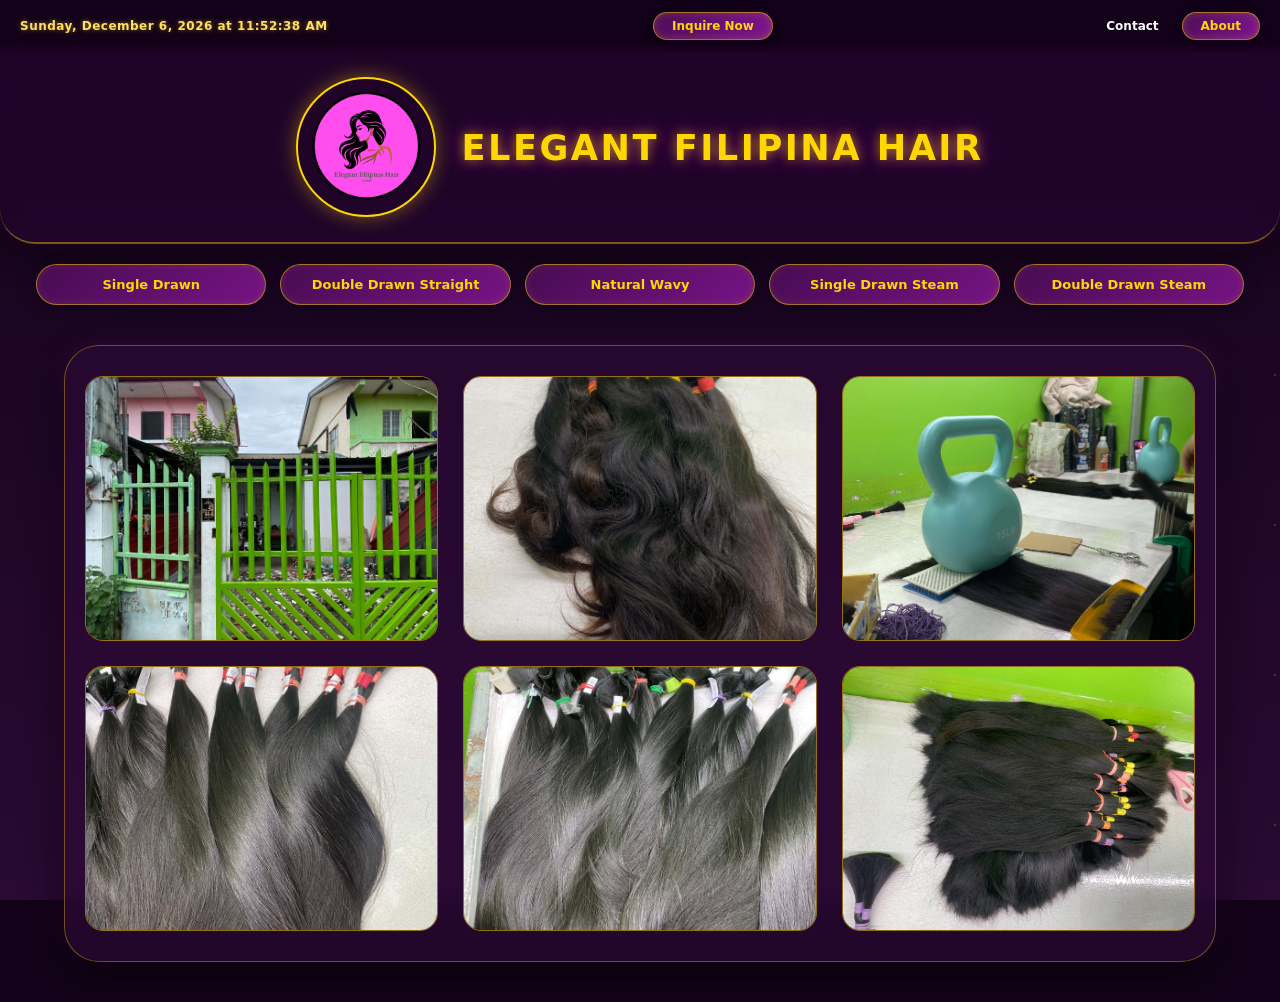
==== commit 2be8bdf7: "Change stylesheet link and remove inline styles Updated the stylesheet link from 'styles.css' to 'de" ====
--- a/index.html
+++ b/index.html
@@ -4,639 +4,12 @@
     <meta charset="UTF-8" />
     <meta name="viewport" content="width=device-width, initial-scale=1.0" />
     <title>Elegant Filipina Hair</title>
-    <link rel="stylesheet" href="styles.css" />
+    <link rel="stylesheet" href="designSheet.css" />
     <link
       rel="stylesheet"
       href="https://cdnjs.cloudflare.com/ajax/libs/font-awesome/6.4.0/css/all.min.css"
     />
-    <style type="text/css" media="all">
-      html {
-        scroll-behavior: smooth;
-      }
-
-      * {
-        margin: 0;
-        padding: 0;
-        box-sizing: border-box;
-        font-family: system-ui, -apple-system, BlinkMacSystemFont, 'Segoe UI', Roboto, Oxygen, Ubuntu, Cantarell, sans-serif;
-      }
-
-      body {
-        min-height: 100vh;
-        background-color: #13031a;
-        background-image: 
-          radial-gradient(circle, rgba(255, 215, 0, 0.2) 1px, transparent 1px),
-          radial-gradient(circle, rgba(255, 223, 0, 0.15) 2px, transparent 2px),
-          linear-gradient(to bottom, rgba(19, 3, 26, 0.75), rgba(45, 11, 54, 0.85)),
-          url("https://media.istockphoto.com/id/1343345953/vector/gold-glitter-confetti-falling-abstract-golden-sparkle-rain-shiny-magic-dust-on-floor.jpg?s=612x612&w=0&k=20&c=NdK5evSVjkw7LlAyKGWYsuBdF-tOpAIpF3FejCgf05k=");
-        background-size: 150px 150px, 250px 250px, 100% 100%, cover;
-        background-position: 0 0, 0 0, center center, center center;
-        background-repeat: repeat, repeat, no-repeat, no-repeat;
-        background-attachment: fixed;
-        animation: starfall 20s linear infinite;
-        color: #ffffff;
-      }
-
-      @keyframes starfall {
-        0% {
-          background-position: 0 0, 0 0, center center, center center;
-        }
-        100% {
-          background-position: 0 500px, 0 1000px, center center, center center;
-        }
-      }
-
-      .topBar {
-        display: flex;
-        justify-content: space-between;
-        align-items: center;
-        padding: 12px 20px;
-        background: rgba(19, 3, 26, 0.4);
-        backdrop-filter: blur(5px);
-      }
-
-      .topRightActions {
-        display: flex;
-        align-items: center;
-        gap: 15px;
-      }
-
-      .time {
-        font-size: 12px;
-        color: #ffe066;
-        font-weight: 600;
-        letter-spacing: 0.5px;
-        text-shadow: 0 0 5px rgba(255, 215, 0, 0.5);
-      }
-
-      .contact-btn {
-        background: transparent;
-        border: none;
-        color: #ffffff;
-        font-size: 12px;
-        font-weight: 600;
-        cursor: pointer;
-        padding: 6px 8px;
-        transition: color 0.3s ease, transform 0.2s ease;
-      }
-
-      .contact-btn:hover {
-        color: #ffd700;
-        transform: translateY(-1px);
-      }
-
-      .contact-btn:active {
-        transform: scale(0.95);
-      }
-
-      .inquire-btn,
-      .about-btn {
-        background: linear-gradient(135deg, rgba(88, 14, 99, 0.85), rgba(168, 28, 186, 0.75));
-        color: #ffd700;
-        border: 1px solid rgba(255, 215, 0, 0.5);
-        padding: 6px 18px;
-        border-radius: 20px;
-        font-size: 12px;
-        font-weight: 600;
-        cursor: pointer;
-        backdrop-filter: blur(6px);
-        -webkit-backdrop-filter: blur(6px);
-        box-shadow: 0 2px 10px rgba(0, 0, 0, 0.4), inset 0 0 8px rgba(255, 215, 0, 0.2);
-        transition: all 0.3s ease;
-      }
-
-      .inquire-btn:hover,
-      .about-btn:hover {
-        background: linear-gradient(135deg, rgba(140, 20, 158, 0.95), rgba(212, 35, 232, 0.95));
-        border-color: #ffe066;
-        transform: translateY(-2px);
-        box-shadow: 0 4px 15px rgba(255, 215, 0, 0.5);
-      }
-
-      .inquire-btn:active,
-      .about-btn:active {
-        transform: scale(0.95);
-      }
-
-      .headerCont {
-        background: rgba(35, 5, 45, 0.75);
-        backdrop-filter: blur(10px);
-        -webkit-backdrop-filter: blur(10px);
-        border-bottom: 2px solid rgba(255, 215, 0, 0.4);
-        padding: 25px 20px;
-        border-radius: 0px 0px 35px 35px;
-        display: flex;
-        flex-direction: row;
-        align-items: center;
-        justify-content: center;
-        gap: 25px;
-        box-shadow: 0 10px 30px rgba(0, 0, 0, 0.6), 0 0 15px rgba(212, 24, 181, 0.2);
-      }
-
-      .headerCont h1 {
-        color: #ffd700;
-        font-size: 2.2rem;
-        letter-spacing: 2.5px;
-        text-shadow: 0 0 12px rgba(255, 215, 0, 0.6), 0 0 25px rgba(237, 9, 250, 0.4);
-      }
-
-      .headerCont img {
-        border-radius: 50%;
-        width: 140px;
-        height: 140px;
-        object-fit: cover;
-        flex-shrink: 0;
-        border: 2px solid #ffd700;
-        box-shadow: 0 0 20px rgba(255, 215, 0, 0.4);
-      }
-
-      .category {
-        display: flex;
-        flex-direction: row;
-        justify-content: center;
-        flex-wrap: wrap;
-        padding: 20px 10px;
-        gap: 14px;
-      }
-
-      .category p {
-        color: #ffd700;
-        border-radius: 25px;
-        text-align: center;
-        width: 18vw;
-        min-width: 160px;
-        font-size: 13px;
-        font-weight: 600;
-        padding: 12px 15px;
-        background: linear-gradient(135deg, rgba(88, 14, 99, 0.75), rgba(168, 28, 186, 0.65));
-        backdrop-filter: blur(8px);
-        -webkit-backdrop-filter: blur(8px);
-        border: 1px solid rgba(255, 215, 0, 0.5);
-        box-shadow: 0 4px 15px rgba(0, 0, 0, 0.4), inset 0 0 10px rgba(255, 215, 0, 0.1);
-        transition: all 0.3s ease;
-        user-select: none;
-      }
-
-      .category p:hover {
-        cursor: pointer;
-        background: linear-gradient(135deg, rgba(140, 20, 158, 0.85), rgba(212, 35, 232, 0.85));
-        border-color: #ffe066;
-        transform: translateY(-3px);
-        box-shadow: 0 6px 22px rgba(255, 215, 0, 0.5), 0 0 15px rgba(212, 24, 181, 0.5);
-      }
-
-      .category p:active {
-        transform: scale(0.96);
-      }
-
-      .container {
-        background: rgba(45, 10, 55, 0.6);
-        backdrop-filter: blur(12px);
-        -webkit-backdrop-filter: blur(12px);
-        border: 1.5px solid rgba(255, 215, 0, 0.35);
-        padding: 30px 20px;
-        border-radius: 35px;
-        margin: 20px auto 40px auto;
-        width: 90%;
-        max-width: 1200px;
-        display: grid;
-        grid-template-columns: repeat(auto-fit, minmax(280px, 1fr));
-        gap: 25px;
-        justify-items: center;
-        box-shadow: 0 15px 35px rgba(0, 0, 0, 0.7), 0 0 20px rgba(168, 28, 186, 0.2);
-      }
-
-      .container img {
-        border: 1.5px solid rgba(255, 215, 0, 0.5);
-        width: 100%;
-        height: 100%;
-        aspect-ratio: 4 / 3;
-        object-fit: cover;
-        border-radius: 18px;
-        cursor: pointer;
-        transition: transform 0.3s ease, box-shadow 0.3s ease, border-color 0.3s ease;
-      }
-
-      .container img:hover {
-        transform: scale(1.03);
-        border-color: #ffd700;
-        box-shadow: 0 8px 25px rgba(255, 215, 0, 0.4), 0 0 15px rgba(237, 9, 250, 0.3);
-      }
-
-      .modal-overlay {
-        position: fixed;
-        top: 0;
-        left: 0;
-        width: 100vw;
-        height: 100vh;
-        background-color: rgba(0, 0, 0, 0.85);
-        display: flex;
-        justify-content: center;
-        align-items: center;
-        opacity: 0;
-        visibility: hidden;
-        transition: opacity 0.3s ease, visibility 0.3s ease;
-        z-index: 1000;
-        backdrop-filter: blur(6px);
-      }
-
-      .modal-overlay.active {
-        opacity: 1;
-        visibility: visible;
-      }
-
-      .modal-image {
-        max-width: 60vw;
-        max-height: 60vh;
-        aspect-ratio: 4 / 3;
-        object-fit: cover;
-        border-radius: 20px;
-        border: 2px solid #ffd700;
-        box-shadow: 0 0 30px rgba(255, 215, 0, 0.6), 0 0 50px rgba(237, 9, 250, 0.4);
-        transform: scale(0.8);
-        transition: transform 0.3s ease;
-        display: none;
-      }
-
-      .modal-overlay.active .modal-image {
-        transform: scale(1);
-      }
-
-      .modal-slider-wrapper {
-        display: none;
-        flex-direction: column;
-        align-items: center;
-        width: 85vw;
-        max-width: 850px;
-        position: relative;
-      }
-
-      .slider-title {
-        color: #ffd700;
-        font-size: 1.5rem;
-        margin-bottom: 15px;
-        text-shadow: 0 0 10px rgba(255, 215, 0, 0.5);
-      }
-
-      .slider-main {
-        position: relative;
-        width: 100%;
-        display: flex;
-        align-items: center;
-        justify-content: center;
-      }
-
-      .slider-track-container {
-        width: 100%;
-        overflow: hidden;
-        border-radius: 20px;
-        border: 2px solid #ffd700;
-        box-shadow: 0 0 30px rgba(255, 215, 0, 0.4), 0 0 50px rgba(237, 9, 250, 0.3);
-        background: rgba(20, 5, 25, 0.9);
-      }
-
-      .slider-track {
-        display: flex;
-        transition: transform 0.4s ease-in-out;
-      }
-
-      .slider-slide {
-        min-width: 100%;
-        display: flex;
-        justify-content: center;
-        align-items: center;
-        position: relative;
-      }
-
-      .slider-slide img {
-        width: 100%;
-        height: 55vh;
-        max-height: 500px;
-        object-fit: cover;
-      }
-
-      .no-images-msg {
-        padding: 60px 20px;
-        color: #ffe066;
-        font-size: 16px;
-        text-align: center;
-        width: 100%;
-      }
-
-      .nav-btn {
-        position: absolute;
-        top: 50%;
-        transform: translateY(-50%);
-        background: rgba(45, 10, 55, 0.85);
-        color: #ffd700;
-        border: 1.5px solid #ffd700;
-        width: 45px;
-        height: 45px;
-        border-radius: 50%;
-        cursor: pointer;
-        display: flex;
-        align-items: center;
-        justify-content: center;
-        font-size: 18px;
-        z-index: 10;
-        box-shadow: 0 0 15px rgba(0, 0, 0, 0.6);
-        transition: all 0.3s ease;
-      }
-
-      .nav-btn:hover {
-        background: rgba(212, 35, 232, 0.9);
-        color: #ffffff;
-        scale: 1.1;
-        box-shadow: 0 0 20px rgba(255, 215, 0, 0.6);
-      }
-
-      .nav-btn.prev {
-        left: -22px;
-      }
-
-      .nav-btn.next {
-        right: -22px;
-      }
-
-      .slider-pagination {
-        display: flex;
-        gap: 8px;
-        margin-top: 15px;
-      }
-
-      .dot {
-        width: 10px;
-        height: 10px;
-        border-radius: 50%;
-        background: rgba(255, 255, 255, 0.3);
-        border: 1px solid #ffd700;
-        cursor: pointer;
-        transition: all 0.3s ease;
-      }
-
-      .dot.active {
-        background: #ffd700;
-        width: 25px;
-        border-radius: 10px;
-        box-shadow: 0 0 8px #ffd700;
-      }
-
-      .modal-about-content,
-      .modal-contact-content,
-      .modal-thankyou-content {
-        background: rgba(45, 10, 55, 0.95);
-        border: 2px solid #ffd700;
-        border-radius: 25px;
-        padding: 35px 40px;
-        max-width: 500px;
-        width: 85%;
-        text-align: center;
-        color: #ffffff;
-        box-shadow: 0 0 30px rgba(255, 215, 0, 0.6), 0 0 50px rgba(237, 9, 250, 0.4);
-        display: none;
-        backdrop-filter: blur(10px);
-        transform: scale(0.9);
-        transition: transform 0.3s ease;
-      }
-
-      .modal-overlay.active .modal-about-content,
-      .modal-overlay.active .modal-contact-content,
-      .modal-overlay.active .modal-thankyou-content {
-        transform: scale(1);
-      }
-
-      .modal-about-content h2,
-      .modal-contact-content h2,
-      .modal-thankyou-content h2 {
-        color: #ffd700;
-        margin-bottom: 20px;
-        letter-spacing: 1.5px;
-      }
-
-      .modal-about-content p,
-      .modal-thankyou-content p {
-        color: #f3e5f5;
-        font-size: 15px;
-        line-height: 1.6;
-      }
-
-      .modal-thankyou-content i {
-        font-size: 45px;
-        color: #ffd700;
-        margin-bottom: 15px;
-        text-shadow: 0 0 15px rgba(255, 215, 0, 0.6);
-      }
-
-      .modal-thankyou-content button {
-        margin-top: 20px;
-        background: linear-gradient(135deg, rgba(88, 14, 99, 0.85), rgba(168, 28, 186, 0.75));
-        color: #ffd700;
-        border: 1px solid rgba(255, 215, 0, 0.5);
-        padding: 8px 25px;
-        border-radius: 20px;
-        font-size: 13px;
-        font-weight: 600;
-        cursor: pointer;
-        transition: all 0.3s ease;
-      }
-
-      .modal-thankyou-content button:hover {
-        background: linear-gradient(135deg, rgba(140, 20, 158, 0.95), rgba(212, 35, 232, 0.95));
-        border-color: #ffe066;
-      }
-
-      .contact-links {
-        display: flex;
-        flex-direction: column;
-        gap: 18px;
-      }
-
-      .contact-links a {
-        color: #ffffff;
-        text-decoration: none;
-        font-size: 16px;
-        display: flex;
-        align-items: center;
-        justify-content: flex-start;
-        gap: 15px;
-        padding: 10px 15px;
-        border-radius: 12px;
-        transition: background-color 0.3s ease, color 0.3s ease;
-      }
-
-      .contact-links a:hover {
-        background: rgba(255, 215, 0, 0.15);
-        color: #ffd700;
-      }
-
-      .contact-links a i {
-        font-size: 20px;
-        width: 25px;
-        text-align: center;
-        color: #ffffff;
-        transition: color 0.3s ease;
-      }
-
-      .contact-links a:hover i {
-        color: #ffd700;
-      }
-
-      .orderCont {
-        display: none;
-        background: rgba(45, 10, 55, 0.95);
-        border: 2px solid #ffd700;
-        border-radius: 25px;
-        padding: 30px;
-        max-width: 650px;
-        width: 90%;
-        margin: 20px auto 50px auto;
-        box-shadow: 0 0 30px rgba(255, 215, 0, 0.5), 0 0 50px rgba(237, 9, 250, 0.3);
-        backdrop-filter: blur(10px);
-        gap: 20px;
-        flex-direction: column;
-      }
-
-      .orderCont h2 {
-        color: #ffd700;
-        text-align: center;
-        margin-bottom: 10px;
-        letter-spacing: 1.5px;
-        font-size: 1.5rem;
-      }
-
-      .order-form-body {
-        display: flex;
-        gap: 20px;
-      }
-
-      .textDiv {
-        flex: 1;
-        display: flex;
-      }
-
-      .textDiv textarea {
-        width: 100%;
-        height: 100%;
-        min-height: 210px;
-        background: rgba(20, 3, 26, 0.6);
-        border: 1px solid rgba(255, 215, 0, 0.4);
-        border-radius: 12px;
-        padding: 12px;
-        color: #ffffff;
-        font-size: 14px;
-        resize: none;
-        outline: none;
-        transition: border-color 0.3s ease, box-shadow 0.3s ease;
-      }
-
-      .infoCont {
-        flex: 1;
-        display: flex;
-        flex-direction: column;
-        gap: 10px;
-      }
-
-      .infoCont input,
-      .textDiv textarea {
-        background: rgba(20, 3, 26, 0.6);
-        border: 1px solid rgba(255, 215, 0, 0.4);
-        border-radius: 10px;
-        padding: 10px 14px;
-        color: #ffffff;
-        font-size: 13px;
-        outline: none;
-        transition: border-color 0.3s ease, box-shadow 0.3s ease;
-      }
-
-      .infoCont input::placeholder,
-      .textDiv textarea::placeholder {
-        color: rgba(255, 255, 255, 0.5);
-      }
-
-      .infoCont input:focus,
-      .textDiv textarea:focus {
-        border-color: #ffd700;
-        box-shadow: 0 0 10px rgba(255, 215, 0, 0.4);
-      }
-
-      .sendButton {
-        height: 40px;
-        width: 100%;
-        background: linear-gradient(135deg, rgba(88, 14, 99, 0.85), rgba(168, 28, 186, 0.75));
-        color: #ffd700;
-        border: 1px solid rgba(255, 215, 0, 0.5);
-        border-radius: 20px;
-        font-size: 13px;
-        font-weight: 600;
-        cursor: pointer;
-        margin-top: 5px;
-        transition: all 0.3s ease;
-      }
-
-      .sendButton:hover {
-        background: linear-gradient(135deg, rgba(140, 20, 158, 0.95), rgba(212, 35, 232, 0.95));
-        border-color: #ffe066;
-        box-shadow: 0 4px 15px rgba(255, 215, 0, 0.5);
-      }
-
-      @media screen and (max-width: 768px) {
-        .headerCont {
-          flex-direction: column;
-          text-align: center;
-          gap: 12px;
-          border-radius: 0 0 25px 25px;
-        }
-        .headerCont h1 {
-          font-size: 1.6rem;
-        }
-        .headerCont img {
-          width: 110px;
-          height: 110px;
-        }
-        .category p {
-          width: 42vw;
-        }
-        .container {
-          width: 95%;
-          padding: 18px;
-          grid-template-columns: repeat(auto-fit, minmax(220px, 1fr));
-          gap: 15px;
-        }
-        .modal-image {
-          max-width: 80vw;
-          max-height: 50vh;
-        }
-        .nav-btn.prev {
-          left: 5px;
-        }
-        .nav-btn.next {
-          right: 5px;
-        }
-        .slider-slide img {
-          height: 45vh;
-        }
-        .order-form-body {
-          flex-direction: column;
-        }
-      }
-
-      @media screen and (max-width: 480px) {
-        .topBar {
-          flex-direction: column;
-          gap: 8px;
-        }
-        .headerCont h1 {
-          font-size: 1.3rem;
-        }
-        .category p {
-          width: 90vw;
-          font-size: 14px;
-        }
-        .container {
-          grid-template-columns: 1fr;
-        }
-      }
-    </style>
+    
   </head>
   <body>
     <div>
@@ -648,7 +21,6 @@
           <button class="about-btn" id="aboutBtn">About</button>
         </div>
       </div>
-
       <div class="headerCont">
         <img src="logo.png" alt="Logo" />
         <h1 class="title">ELEGANT FILIPINA HAIR</h1>
--- a/designSheet.css
+++ b/designSheet.css
@@ -0,0 +1,626 @@
+html {
+        scroll-behavior: smooth;
+      }
+
+      * {
+        margin: 0;
+        padding: 0;
+        box-sizing: border-box;
+        font-family: system-ui, -apple-system, BlinkMacSystemFont, 'Segoe UI', Roboto, Oxygen, Ubuntu, Cantarell, sans-serif;
+      }
+
+      body {
+        min-height: 100vh;
+        background-color: #13031a;
+        background-image: 
+          radial-gradient(circle, rgba(255, 215, 0, 0.2) 1px, transparent 1px),
+          radial-gradient(circle, rgba(255, 223, 0, 0.15) 2px, transparent 2px),
+          linear-gradient(to bottom, rgba(19, 3, 26, 0.75), rgba(45, 11, 54, 0.85)),
+          url("https://media.istockphoto.com/id/1343345953/vector/gold-glitter-confetti-falling-abstract-golden-sparkle-rain-shiny-magic-dust-on-floor.jpg?s=612x612&w=0&k=20&c=NdK5evSVjkw7LlAyKGWYsuBdF-tOpAIpF3FejCgf05k=");
+        background-size: 150px 150px, 250px 250px, 100% 100%, cover;
+        background-position: 0 0, 0 0, center center, center center;
+        background-repeat: repeat, repeat, no-repeat, no-repeat;
+        background-attachment: fixed;
+        animation: starfall 20s linear infinite;
+        color: #ffffff;
+      }
+
+      @keyframes starfall {
+        0% {
+          background-position: 0 0, 0 0, center center, center center;
+        }
+        100% {
+          background-position: 0 500px, 0 1000px, center center, center center;
+        }
+      }
+
+      .topBar {
+        display: flex;
+        justify-content: space-between;
+        align-items: center;
+        padding: 12px 20px;
+        background: rgba(19, 3, 26, 0.4);
+        backdrop-filter: blur(5px);
+      }
+
+      .topRightActions {
+        display: flex;
+        align-items: center;
+        gap: 15px;
+      }
+
+      .time {
+        font-size: 12px;
+        color: #ffe066;
+        font-weight: 600;
+        letter-spacing: 0.5px;
+        text-shadow: 0 0 5px rgba(255, 215, 0, 0.5);
+      }
+
+      .contact-btn {
+        background: transparent;
+        border: none;
+        color: #ffffff;
+        font-size: 12px;
+        font-weight: 600;
+        cursor: pointer;
+        padding: 6px 8px;
+        transition: color 0.3s ease, transform 0.2s ease;
+      }
+
+      .contact-btn:hover {
+        color: #ffd700;
+        transform: translateY(-1px);
+      }
+
+      .contact-btn:active {
+        transform: scale(0.95);
+      }
+
+      .inquire-btn,
+      .about-btn {
+        background: linear-gradient(135deg, rgba(88, 14, 99, 0.85), rgba(168, 28, 186, 0.75));
+        color: #ffd700;
+        border: 1px solid rgba(255, 215, 0, 0.5);
+        padding: 6px 18px;
+        border-radius: 20px;
+        font-size: 12px;
+        font-weight: 600;
+        cursor: pointer;
+        backdrop-filter: blur(6px);
+        -webkit-backdrop-filter: blur(6px);
+        box-shadow: 0 2px 10px rgba(0, 0, 0, 0.4), inset 0 0 8px rgba(255, 215, 0, 0.2);
+        transition: all 0.3s ease;
+      }
+
+      .inquire-btn:hover,
+      .about-btn:hover {
+        background: linear-gradient(135deg, rgba(140, 20, 158, 0.95), rgba(212, 35, 232, 0.95));
+        border-color: #ffe066;
+        transform: translateY(-2px);
+        box-shadow: 0 4px 15px rgba(255, 215, 0, 0.5);
+      }
+
+      .inquire-btn:active,
+      .about-btn:active {
+        transform: scale(0.95);
+      }
+
+      .headerCont {
+        background: rgba(35, 5, 45, 0.75);
+        backdrop-filter: blur(10px);
+        -webkit-backdrop-filter: blur(10px);
+        border-bottom: 2px solid rgba(255, 215, 0, 0.4);
+        padding: 25px 20px;
+        border-radius: 0px 0px 35px 35px;
+        display: flex;
+        flex-direction: row;
+        align-items: center;
+        justify-content: center;
+        gap: 25px;
+        box-shadow: 0 10px 30px rgba(0, 0, 0, 0.6), 0 0 15px rgba(212, 24, 181, 0.2);
+      }
+
+      .headerCont h1 {
+        color: #ffd700;
+        font-size: 2.2rem;
+        letter-spacing: 2.5px;
+        text-shadow: 0 0 12px rgba(255, 215, 0, 0.6), 0 0 25px rgba(237, 9, 250, 0.4);
+      }
+
+      .headerCont img {
+        border-radius: 50%;
+        width: 140px;
+        height: 140px;
+        object-fit: cover;
+        flex-shrink: 0;
+        border: 2px solid #ffd700;
+        box-shadow: 0 0 20px rgba(255, 215, 0, 0.4);
+      }
+
+      .category {
+        display: flex;
+        flex-direction: row;
+        justify-content: center;
+        flex-wrap: wrap;
+        padding: 20px 10px;
+        gap: 14px;
+      }
+
+      .category p {
+        color: #ffd700;
+        border-radius: 25px;
+        text-align: center;
+        width: 18vw;
+        min-width: 160px;
+        font-size: 13px;
+        font-weight: 600;
+        padding: 12px 15px;
+        background: linear-gradient(135deg, rgba(88, 14, 99, 0.75), rgba(168, 28, 186, 0.65));
+        backdrop-filter: blur(8px);
+        -webkit-backdrop-filter: blur(8px);
+        border: 1px solid rgba(255, 215, 0, 0.5);
+        box-shadow: 0 4px 15px rgba(0, 0, 0, 0.4), inset 0 0 10px rgba(255, 215, 0, 0.1);
+        transition: all 0.3s ease;
+        user-select: none;
+      }
+
+      .category p:hover {
+        cursor: pointer;
+        background: linear-gradient(135deg, rgba(140, 20, 158, 0.85), rgba(212, 35, 232, 0.85));
+        border-color: #ffe066;
+        transform: translateY(-3px);
+        box-shadow: 0 6px 22px rgba(255, 215, 0, 0.5), 0 0 15px rgba(212, 24, 181, 0.5);
+      }
+
+      .category p:active {
+        transform: scale(0.96);
+      }
+
+      .container {
+        background: rgba(45, 10, 55, 0.6);
+        backdrop-filter: blur(12px);
+        -webkit-backdrop-filter: blur(12px);
+        border: 1.5px solid rgba(255, 215, 0, 0.35);
+        padding: 30px 20px;
+        border-radius: 35px;
+        margin: 20px auto 40px auto;
+        width: 90%;
+        max-width: 1200px;
+        display: grid;
+        grid-template-columns: repeat(auto-fit, minmax(280px, 1fr));
+        gap: 25px;
+        justify-items: center;
+        box-shadow: 0 15px 35px rgba(0, 0, 0, 0.7), 0 0 20px rgba(168, 28, 186, 0.2);
+      }
+
+      .container img {
+        border: 1.5px solid rgba(255, 215, 0, 0.5);
+        width: 100%;
+        height: 100%;
+        aspect-ratio: 4 / 3;
+        object-fit: cover;
+        border-radius: 18px;
+        cursor: pointer;
+        transition: transform 0.3s ease, box-shadow 0.3s ease, border-color 0.3s ease;
+      }
+
+      .container img:hover {
+        transform: scale(1.03);
+        border-color: #ffd700;
+        box-shadow: 0 8px 25px rgba(255, 215, 0, 0.4), 0 0 15px rgba(237, 9, 250, 0.3);
+      }
+
+      .modal-overlay {
+        position: fixed;
+        top: 0;
+        left: 0;
+        width: 100vw;
+        height: 100vh;
+        background-color: rgba(0, 0, 0, 0.85);
+        display: flex;
+        justify-content: center;
+        align-items: center;
+        opacity: 0;
+        visibility: hidden;
+        transition: opacity 0.3s ease, visibility 0.3s ease;
+        z-index: 1000;
+        backdrop-filter: blur(6px);
+      }
+
+      .modal-overlay.active {
+        opacity: 1;
+        visibility: visible;
+      }
+
+      .modal-image {
+        max-width: 60vw;
+        max-height: 60vh;
+        aspect-ratio: 4 / 3;
+        object-fit: cover;
+        border-radius: 20px;
+        border: 2px solid #ffd700;
+        box-shadow: 0 0 30px rgba(255, 215, 0, 0.6), 0 0 50px rgba(237, 9, 250, 0.4);
+        transform: scale(0.8);
+        transition: transform 0.3s ease;
+        display: none;
+      }
+
+      .modal-overlay.active .modal-image {
+        transform: scale(1);
+      }
+
+      .modal-slider-wrapper {
+        display: none;
+        flex-direction: column;
+        align-items: center;
+        width: 85vw;
+        max-width: 850px;
+        position: relative;
+      }
+
+      .slider-title {
+        color: #ffd700;
+        font-size: 1.5rem;
+        margin-bottom: 15px;
+        text-shadow: 0 0 10px rgba(255, 215, 0, 0.5);
+      }
+
+      .slider-main {
+        position: relative;
+        width: 100%;
+        display: flex;
+        align-items: center;
+        justify-content: center;
+      }
+
+      .slider-track-container {
+        width: 100%;
+        overflow: hidden;
+        border-radius: 20px;
+        border: 2px solid #ffd700;
+        box-shadow: 0 0 30px rgba(255, 215, 0, 0.4), 0 0 50px rgba(237, 9, 250, 0.3);
+        background: rgba(20, 5, 25, 0.9);
+      }
+
+      .slider-track {
+        display: flex;
+        transition: transform 0.4s ease-in-out;
+      }
+
+      .slider-slide {
+        min-width: 100%;
+        display: flex;
+        justify-content: center;
+        align-items: center;
+        position: relative;
+      }
+
+      .slider-slide img {
+        width: 100%;
+        height: 55vh;
+        max-height: 500px;
+        object-fit: cover;
+      }
+
+      .no-images-msg {
+        padding: 60px 20px;
+        color: #ffe066;
+        font-size: 16px;
+        text-align: center;
+        width: 100%;
+      }
+
+      .nav-btn {
+        position: absolute;
+        top: 50%;
+        transform: translateY(-50%);
+        background: rgba(45, 10, 55, 0.85);
+        color: #ffd700;
+        border: 1.5px solid #ffd700;
+        width: 45px;
+        height: 45px;
+        border-radius: 50%;
+        cursor: pointer;
+        display: flex;
+        align-items: center;
+        justify-content: center;
+        font-size: 18px;
+        z-index: 10;
+        box-shadow: 0 0 15px rgba(0, 0, 0, 0.6);
+        transition: all 0.3s ease;
+      }
+
+      .nav-btn:hover {
+        background: rgba(212, 35, 232, 0.9);
+        color: #ffffff;
+        scale: 1.1;
+        box-shadow: 0 0 20px rgba(255, 215, 0, 0.6);
+      }
+
+      .nav-btn.prev {
+        left: -22px;
+      }
+
+      .nav-btn.next {
+        right: -22px;
+      }
+
+      .slider-pagination {
+        display: flex;
+        gap: 8px;
+        margin-top: 15px;
+      }
+
+      .dot {
+        width: 10px;
+        height: 10px;
+        border-radius: 50%;
+        background: rgba(255, 255, 255, 0.3);
+        border: 1px solid #ffd700;
+        cursor: pointer;
+        transition: all 0.3s ease;
+      }
+
+      .dot.active {
+        background: #ffd700;
+        width: 25px;
+        border-radius: 10px;
+        box-shadow: 0 0 8px #ffd700;
+      }
+
+      .modal-about-content,
+      .modal-contact-content,
+      .modal-thankyou-content {
+        background: rgba(45, 10, 55, 0.95);
+        border: 2px solid #ffd700;
+        border-radius: 25px;
+        padding: 35px 40px;
+        max-width: 500px;
+        width: 85%;
+        text-align: center;
+        color: #ffffff;
+        box-shadow: 0 0 30px rgba(255, 215, 0, 0.6), 0 0 50px rgba(237, 9, 250, 0.4);
+        display: none;
+        backdrop-filter: blur(10px);
+        transform: scale(0.9);
+        transition: transform 0.3s ease;
+      }
+
+      .modal-overlay.active .modal-about-content,
+      .modal-overlay.active .modal-contact-content,
+      .modal-overlay.active .modal-thankyou-content {
+        transform: scale(1);
+      }
+
+      .modal-about-content h2,
+      .modal-contact-content h2,
+      .modal-thankyou-content h2 {
+        color: #ffd700;
+        margin-bottom: 20px;
+        letter-spacing: 1.5px;
+      }
+
+      .modal-about-content p,
+      .modal-thankyou-content p {
+        color: #f3e5f5;
+        font-size: 15px;
+        line-height: 1.6;
+      }
+
+      .modal-thankyou-content i {
+        font-size: 45px;
+        color: #ffd700;
+        margin-bottom: 15px;
+        text-shadow: 0 0 15px rgba(255, 215, 0, 0.6);
+      }
+
+      .modal-thankyou-content button {
+        margin-top: 20px;
+        background: linear-gradient(135deg, rgba(88, 14, 99, 0.85), rgba(168, 28, 186, 0.75));
+        color: #ffd700;
+        border: 1px solid rgba(255, 215, 0, 0.5);
+        padding: 8px 25px;
+        border-radius: 20px;
+        font-size: 13px;
+        font-weight: 600;
+        cursor: pointer;
+        transition: all 0.3s ease;
+      }
+
+      .modal-thankyou-content button:hover {
+        background: linear-gradient(135deg, rgba(140, 20, 158, 0.95), rgba(212, 35, 232, 0.95));
+        border-color: #ffe066;
+      }
+
+      .contact-links {
+        display: flex;
+        flex-direction: column;
+        gap: 18px;
+      }
+
+      .contact-links a {
+        color: #ffffff;
+        text-decoration: none;
+        font-size: 16px;
+        display: flex;
+        align-items: center;
+        justify-content: flex-start;
+        gap: 15px;
+        padding: 10px 15px;
+        border-radius: 12px;
+        transition: background-color 0.3s ease, color 0.3s ease;
+      }
+
+      .contact-links a:hover {
+        background: rgba(255, 215, 0, 0.15);
+        color: #ffd700;
+      }
+
+      .contact-links a i {
+        font-size: 20px;
+        width: 25px;
+        text-align: center;
+        color: #ffffff;
+        transition: color 0.3s ease;
+      }
+
+      .contact-links a:hover i {
+        color: #ffd700;
+      }
+
+      .orderCont {
+        display: none;
+        background: rgba(45, 10, 55, 0.95);
+        border: 2px solid #ffd700;
+        border-radius: 25px;
+        padding: 30px;
+        max-width: 650px;
+        width: 90%;
+        margin: 20px auto 50px auto;
+        box-shadow: 0 0 30px rgba(255, 215, 0, 0.5), 0 0 50px rgba(237, 9, 250, 0.3);
+        backdrop-filter: blur(10px);
+        gap: 20px;
+        flex-direction: column;
+      }
+
+      .orderCont h2 {
+        color: #ffd700;
+        text-align: center;
+        margin-bottom: 10px;
+        letter-spacing: 1.5px;
+        font-size: 1.5rem;
+      }
+
+      .order-form-body {
+        display: flex;
+        gap: 20px;
+      }
+
+      .textDiv {
+        flex: 1;
+        display: flex;
+      }
+
+      .textDiv textarea {
+        width: 100%;
+        height: 100%;
+        min-height: 210px;
+        background: rgba(20, 3, 26, 0.6);
+        border: 1px solid rgba(255, 215, 0, 0.4);
+        border-radius: 12px;
+        padding: 12px;
+        color: #ffffff;
+        font-size: 14px;
+        resize: none;
+        outline: none;
+        transition: border-color 0.3s ease, box-shadow 0.3s ease;
+      }
+
+      .infoCont {
+        flex: 1;
+        display: flex;
+        flex-direction: column;
+        gap: 10px;
+      }
+
+      .infoCont input,
+      .textDiv textarea {
+        background: rgba(20, 3, 26, 0.6);
+        border: 1px solid rgba(255, 215, 0, 0.4);
+        border-radius: 10px;
+        padding: 10px 14px;
+        color: #ffffff;
+        font-size: 13px;
+        outline: none;
+        transition: border-color 0.3s ease, box-shadow 0.3s ease;
+      }
+
+      .infoCont input::placeholder,
+      .textDiv textarea::placeholder {
+        color: rgba(255, 255, 255, 0.5);
+      }
+
+      .infoCont input:focus,
+      .textDiv textarea:focus {
+        border-color: #ffd700;
+        box-shadow: 0 0 10px rgba(255, 215, 0, 0.4);
+      }
+
+      .sendButton {
+        height: 40px;
+        width: 100%;
+        background: linear-gradient(135deg, rgba(88, 14, 99, 0.85), rgba(168, 28, 186, 0.75));
+        color: #ffd700;
+        border: 1px solid rgba(255, 215, 0, 0.5);
+        border-radius: 20px;
+        font-size: 13px;
+        font-weight: 600;
+        cursor: pointer;
+        margin-top: 5px;
+        transition: all 0.3s ease;
+      }
+
+      .sendButton:hover {
+        background: linear-gradient(135deg, rgba(140, 20, 158, 0.95), rgba(212, 35, 232, 0.95));
+        border-color: #ffe066;
+        box-shadow: 0 4px 15px rgba(255, 215, 0, 0.5);
+      }
+
+      @media screen and (max-width: 768px) {
+        .headerCont {
+          flex-direction: column;
+          text-align: center;
+          gap: 12px;
+          border-radius: 0 0 25px 25px;
+        }
+        .headerCont h1 {
+          font-size: 1.6rem;
+        }
+        .headerCont img {
+          width: 110px;
+          height: 110px;
+        }
+        .category p {
+          width: 42vw;
+        }
+        .container {
+          width: 95%;
+          padding: 18px;
+          grid-template-columns: repeat(auto-fit, minmax(220px, 1fr));
+          gap: 15px;
+        }
+        .modal-image {
+          max-width: 80vw;
+          max-height: 50vh;
+        }
+        .nav-btn.prev {
+          left: 5px;
+        }
+        .nav-btn.next {
+          right: 5px;
+        }
+        .slider-slide img {
+          height: 45vh;
+        }
+        .order-form-body {
+          flex-direction: column;
+        }
+      }
+
+      @media screen and (max-width: 480px) {
+        .topBar {
+          flex-direction: column;
+          gap: 8px;
+        }
+        .headerCont h1 {
+          font-size: 1.3rem;
+        }
+        .category p {
+          width: 90vw;
+          font-size: 14px;
+        }
+        .container {
+          grid-template-columns: 1fr;
+        }
+      }
